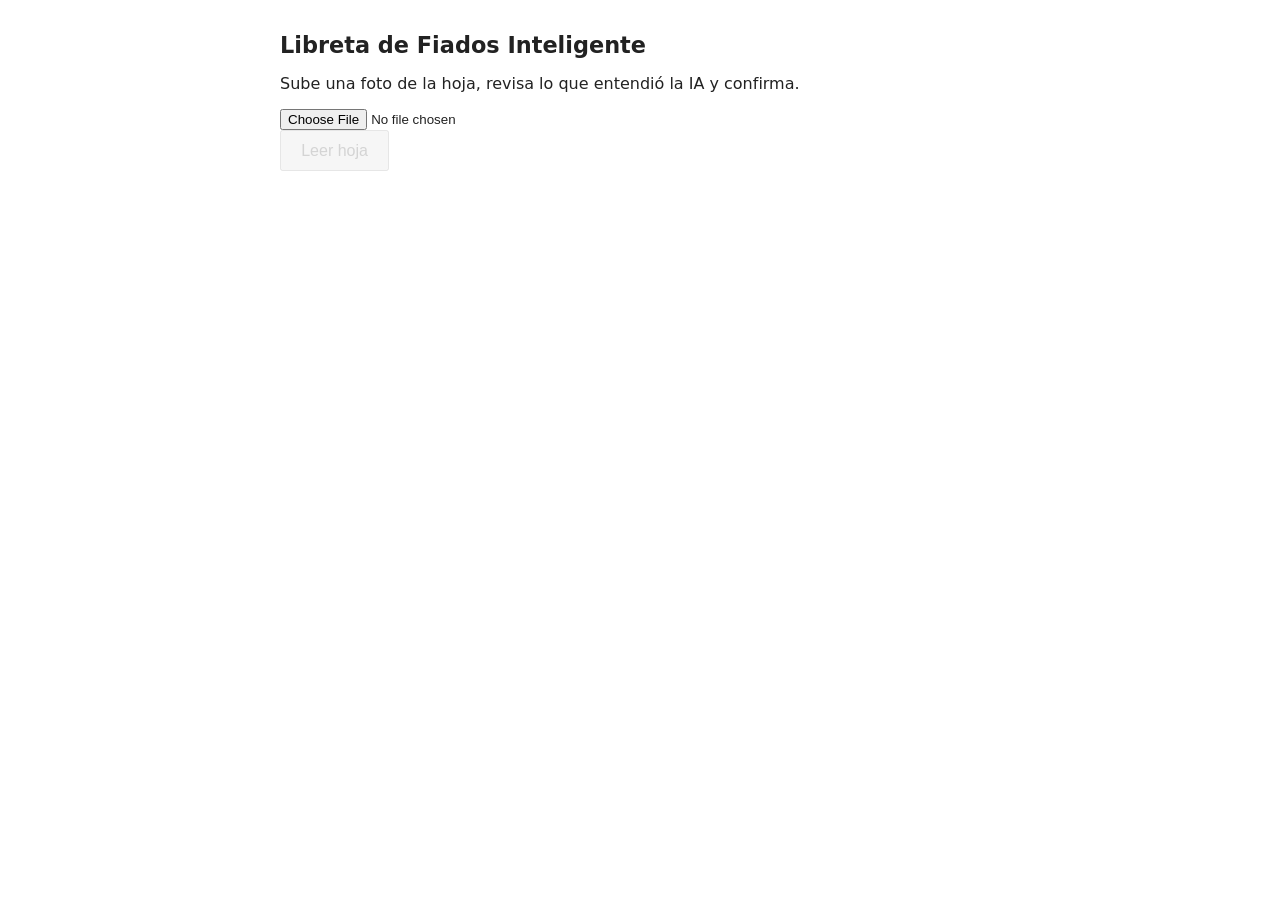
==== app/web/static/index.html @ a77a57ed "Mover la app web a app/web" ====
<!DOCTYPE html>
<html lang="es">

<head>
    <meta charset="UTF-8">
    <meta name="viewport" content="width=device-width, initial-scale=1">
    <title>Libreta de Fiados Inteligente</title>
    <style>
        body {
            font-family: system-ui, sans-serif;
            max-width: 720px;
            margin: 2rem auto;
            padding: 0 1rem;
            color: #222;
        }

        h1 {
            font-size: 1.4rem;
        }

        button {
            padding: .6rem 1.2rem;
            font-size: 1rem;
            cursor: pointer;
        }

        button:disabled {
            opacity: .5;
            cursor: not-allowed;
        }

        #preview {
            max-width: 100%;
            max-height: 220px;
            margin: 1rem 0;
            display: none;
            border-radius: 8px;
        }

        .mov {
            border: 1px solid #ccc;
            border-left: 6px solid #2e9e4f;
            border-radius: 8px;
            padding: .8rem 1rem;
            margin: .8rem 0;
        }

        .mov.revisar {
            border-left-color: #d98a00;
            background: #fff8e8;
        }

        .cab {
            font-style: italic;
            color: #555;
            display: block;
            margin-bottom: .5rem;
        }

        .fila {
            display: flex;
            flex-wrap: wrap;
            gap: .5rem;
            align-items: center;
            margin: .4rem 0;
        }

        .fila label {
            font-size: .85rem;
            color: #555;
        }

        select,
        input[type=number] {
            padding: .3rem;
            font-size: .95rem;
        }

        input[type=number] {
            width: 6.5rem;
        }

        .item {
            background: #fafafa;
            border: 1px solid #e3e3e3;
            border-radius: 6px;
            padding: .4rem .6rem;
        }

        .suma {
            font-size: .9rem;
            color: #555;
        }

        .suma.mal {
            color: #a11;
            font-weight: 600;
        }

        .aviso {
            color: #a65f00;
            margin: .3rem 0 0 0;
            font-size: .9rem;
        }

        .error {
            background: #fdecec;
            color: #a11;
            padding: .8rem 1rem;
            border-radius: 8px;
            margin-top: 1rem;
        }

        .error ul {
            margin: .4rem 0 0 1.2rem;
            padding: 0;
        }

        .ok {
            background: #eaf7ee;
            color: #176b34;
            padding: .8rem 1rem;
            border-radius: 8px;
            margin-top: 1rem;
        }

        .resumen {
            font-weight: 600;
            margin-top: 1rem;
        }

        #acciones {
            margin-top: 1rem;
            padding-top: 1rem;
            border-top: 1px solid #ddd;
        }
    </style>
</head>

<body>
    <h1>Libreta de Fiados Inteligente</h1>
    <p>Sube una foto de la hoja, revisa lo que entendió la IA y confirma.</p>

    <input type="file" id="archivo" accept="image/jpeg,image/png">
    <img id="preview" alt="Vista previa de la foto">
    <div><button id="enviar" disabled>Leer hoja</button></div>

    <div id="estado"></div>
    <div id="resultado"></div>

    <script>
        const archivo = document.getElementById("archivo");
        const preview = document.getElementById("preview");
        const enviar = document.getElementById("enviar");
        const estado = document.getElementById("estado");
        const resultado = document.getElementById("resultado");

        let catalogo = null;
        let filas = [];

        function crear(tag, clase, texto) {
            const el = document.createElement(tag);
            if (clase) el.className = clase;
            if (texto !== undefined) el.textContent = texto;
            return el;
        }

        function etiquetado(texto, control) {
            const l = crear("label", "", texto + " ");
            l.appendChild(control);
            return l;
        }

        function numero(valor) {
            const i = document.createElement("input");
            i.type = "number"; i.step = "any"; i.min = "0";
            i.value = valor ?? "";
            return i;
        }

        function selectorSimple(opciones, valor) {
            const s = document.createElement("select");
            opciones.forEach((o) => s.appendChild(new Option(o, o)));
            s.value = valor;
            return s;
        }

        // Sugeridos primero, luego todos. Si no hay elegido, queda en "elige".
        function selector(todos, sugeridos, elegidoId, vacio) {
            const s = document.createElement("select");
            s.appendChild(new Option(vacio, ""));
            if (sugeridos.length) {
                const g = document.createElement("optgroup");
                g.label = "Sugeridos";
                sugeridos.forEach((o) => g.appendChild(new Option(o.nombre, o.id)));
                s.appendChild(g);
            }
            const g2 = document.createElement("optgroup");
            g2.label = "Todos";
            todos.forEach((o) => g2.appendChild(new Option(o.nombre, o.id)));
            s.appendChild(g2);
            s.value = elegidoId ?? "";
            return s;
        }

        function mostrarError(msg) { estado.replaceChildren(crear("div", "error", msg)); }

        async function cargarCatalogo() {
            try {
                const r = await fetch("/api/catalogo");
                return r.ok ? await r.json() : null;
            } catch (e) { return null; }
        }

        function precioRef(productoId) {
            const p = catalogo.productos.find((x) => String(x.id) === String(productoId));
            return p ? p.precio_ref : "";
        }

        function tarjeta(m) {
            const f = { m, items: [] };
            const card = crear("div", "mov" + (m.advertencias.length ? " revisar" : ""));

            const cab = crear("label", "cab");
            f.incluir = document.createElement("input");
            f.incluir.type = "checkbox"; f.incluir.checked = true;
            cab.append(f.incluir, ` "${m.texto_original}"`);
            card.appendChild(cab);

            const rc = m.cliente_resuelto;
            f.tipo = selectorSimple(["fiado", "abono", "venta"], m.tipo);
            f.cliente = selector(
                catalogo.clientes,
                rc ? rc.candidatos : [],
                rc && rc.estado === "encontrado" ? rc.elegido.id : "",
                "- sin cliente / elegir -"
            );
            f.monto = numero(m.monto);

            const filaTop = crear("div", "fila");
            filaTop.append(
                etiquetado("Tipo", f.tipo),
                etiquetado("Cliente", f.cliente),
                etiquetado("Monto $", f.monto)
            );
            card.appendChild(filaTop);

            const suma = crear("div", "suma");

            m.items.forEach((it) => {
                const pr = it.producto_resuelto;
                const fi = {};
                fi.producto = selector(
                    catalogo.productos,
                    pr ? pr.candidatos : [],
                    pr && pr.estado === "encontrado" ? pr.elegido.id : "",
                    "- elegir producto -"
                );
                fi.cantidad = numero(it.cantidad);
                fi.precio = numero(
                    it.precio_unitario ??
                    (pr && pr.estado === "encontrado" ? precioRef(pr.elegido.id) : "")
                );
                fi.producto.addEventListener("change", () => {
                    if (fi.precio.value === "") fi.precio.value = precioRef(fi.producto.value);
                    actualizar();
                });
                const fila = crear("div", "fila item");
                fila.append(
                    crear("span", "", `"${it.producto}"`),
                    fi.producto,
                    etiquetado("Cant.", fi.cantidad),
                    etiquetado("Precio", fi.precio)
                );
                card.appendChild(fila);
                f.items.push(fi);
            });

            function actualizar() {
                if (!f.items.length) { suma.textContent = ""; return; }
                const total = f.items.reduce((a, i) => a + (Number(i.cantidad.value) || 0) * (Number(i.precio.value) || 0), 0);
                const monto = f.monto.value === "" ? null : Number(f.monto.value);
                suma.textContent = "Los productos suman $" + total.toLocaleString("es-CO");
                suma.className = "suma" + (monto !== null && monto !== total ? " mal" : "");
                if (monto !== null && monto !== total) suma.textContent += " (no coincide con el monto)";
            }
            [f.monto, ...f.items.flatMap((i) => [i.cantidad, i.precio])].forEach((c) => c.addEventListener("input", actualizar));
            card.appendChild(suma);
            actualizar();

            m.advertencias.forEach((a) => card.appendChild(crear("p", "aviso", "⚠ " + a)));
            resultado.appendChild(card);
            return f;
        }

        function mostrarHoja(hoja) {
            resultado.replaceChildren();
            filas = [];
            if (hoja.bd_disponible === false || !catalogo) {
                resultado.appendChild(crear("div", "error", "No se pudo consultar la base de datos. Levanta Docker y revisa DATABASE_URL."));
                return;
            }
            resultado.appendChild(crear("div", "resumen", `${hoja.movimientos.length} movimientos leídos. Revisa, corrige y confirma.`));
            hoja.movimientos.forEach((m) => filas.push(tarjeta(m)));

            const acciones = crear("div", "");
            acciones.id = "acciones";
            const prueba = document.createElement("input");
            prueba.type = "checkbox"; prueba.checked = true; prueba.id = "prueba";
            const lbl = crear("label", "", " Modo prueba (valida pero NO guarda en la BD)");
            lbl.prepend(prueba);
            const boton = crear("button", "", "Confirmar");
            const salida = crear("div", "");
            acciones.append(lbl, crear("p", ""), boton, salida);
            resultado.appendChild(acciones);

            boton.addEventListener("click", () => confirmar(prueba.checked, boton, salida));
        }

        function recolectar() {
            const movs = [];
            for (const f of filas) {
                if (!f.incluir.checked) continue;
                const texto = f.m.texto_original;
                const items = [];
                for (const i of f.items) {
                    if (!i.producto.value) return { error: `Falta elegir el producto en: "${texto}"` };
                    if (i.precio.value === "" || i.cantidad.value === "") return { error: `Falta cantidad o precio en: "${texto}"` };
                    items.push({
                        producto_id: Number(i.producto.value),
                        cantidad: Number(i.cantidad.value),
                        precio_unitario: Number(i.precio.value),
                    });
                }
                movs.push({
                    cliente_id: f.cliente.value ? Number(f.cliente.value) : null,
                    tipo: f.tipo.value,
                    monto: f.monto.value === "" ? null : Number(f.monto.value),
                    items,
                    texto_original: texto,
                });
            }
            return { movs };
        }

        async function confirmar(simular, boton, salida) {
            salida.replaceChildren();
            const r = recolectar();
            if (r.error) { salida.appendChild(crear("div", "error", r.error)); return; }
            if (!r.movs.length) { salida.appendChild(crear("div", "error", "No hay movimientos marcados.")); return; }
            if (!simular && !confirm("Esto guarda de verdad en la base de datos y NO se puede deshacer. ¿Continuar?")) return;

            boton.disabled = true;
            try {
                const res = await fetch("/api/confirmar", {
                    method: "POST",
                    headers: { "Content-Type": "application/json" },
                    body: JSON.stringify({ movimientos: r.movs, archivo: archivo.files[0]?.name ?? null, simular }),
                });
                const cuerpo = await res.json();

                if (!res.ok) {
                    const caja = crear("div", "error", "No se guardó nada. Corrige esto:");
                    const ul = crear("ul", "");
                    const errores = cuerpo.detail && cuerpo.detail.errores;
                    if (errores) errores.forEach((e) => ul.appendChild(crear("li", "", e)));
                    else ul.appendChild(crear("li", "", typeof cuerpo.detail === "string" ? cuerpo.detail : "Hay datos incompletos o inválidos."));
                    caja.appendChild(ul);
                    salida.appendChild(caja);
                    boton.disabled = false;
                    return;
                }

                const titulo = cuerpo.guardado
                    ? "Guardado en la base de datos."
                    : "Prueba exitosa: todo es válido (no se guardó nada).";
                const caja = crear("div", "ok", titulo);
                const ul = crear("ul", "");
                cuerpo.resultados.forEach((x, i) => {
                    const saldo = x.saldo !== null ? ` · saldo del cliente: $${Number(x.saldo).toLocaleString("es-CO")}` : "";
                    ul.appendChild(crear("li", "", `Movimiento ${i + 1}: transacción ${x.transaccion_id}${saldo}`));
                });
                caja.appendChild(ul);
                salida.appendChild(caja);
                // Si se guardó de verdad, no se permite guardar dos veces
                boton.disabled = cuerpo.guardado;
            } catch (e) {
                salida.appendChild(crear("div", "error", "No se pudo conectar con el servidor."));
                boton.disabled = false;
            }
        }

        archivo.addEventListener("change", () => {
            const f = archivo.files[0];
            if (!f) return;
            preview.src = URL.createObjectURL(f);
            preview.style.display = "block";
            enviar.disabled = false;
            resultado.replaceChildren();
            estado.replaceChildren();
        });

        enviar.addEventListener("click", async () => {
            const f = archivo.files[0];
            if (!f) return;
            enviar.disabled = true;
            resultado.replaceChildren();
            estado.replaceChildren(crear("p", "", "Leyendo la hoja con IA... puede tardar unos segundos."));

            const datos = new FormData();
            datos.append("foto", f);
            try {
                const [res, cat] = await Promise.all([
                    fetch("/api/extraer", { method: "POST", body: datos }),
                    cargarCatalogo(),
                ]);
                catalogo = cat;
                const cuerpo = await res.json();
                if (!res.ok) {
                    mostrarError(typeof cuerpo.detail === "string" ? cuerpo.detail : "Error al procesar la foto.");
                } else {
                    estado.replaceChildren();
                    mostrarHoja(cuerpo);
                }
            } catch (e) {
                mostrarError("No se pudo conectar con el servidor.");
            } finally {
                enviar.disabled = false;
            }
        });
    </script>
</body>

</html>
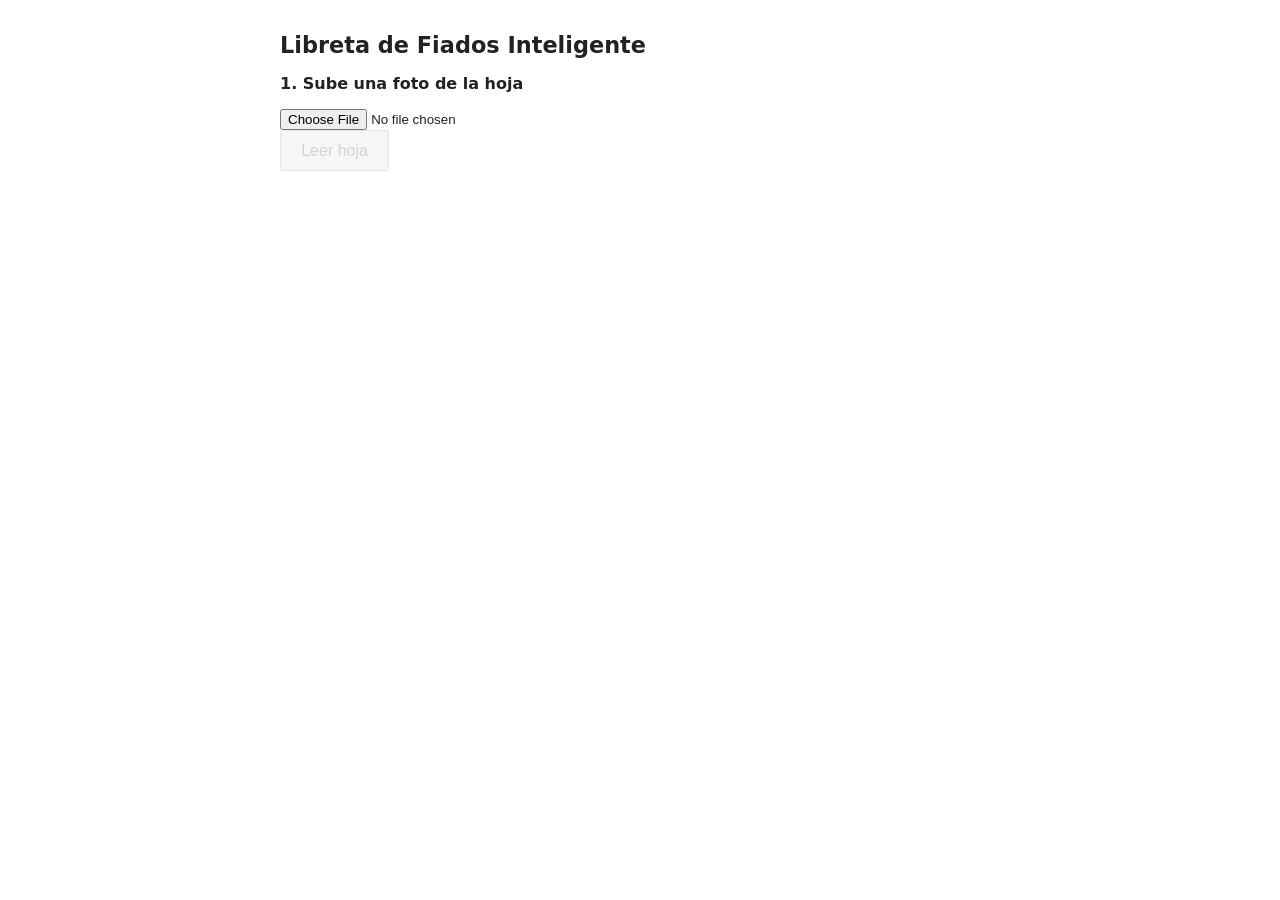
==== commit eea1fa8d: "Flujo de confirmacion del tendero y manejo de fallos de la IA" ====
--- a/app/web/static/index.html
+++ b/app/web/static/index.html
@@ -18,10 +18,25 @@
             font-size: 1.4rem;
         }
 
+        .hidden {
+            display: none;
+        }
+
         button {
             padding: .6rem 1.2rem;
             font-size: 1rem;
             cursor: pointer;
+            margin-right: .5rem;
+        }
+
+        button.sec {
+            background: #eee;
+            border: 1px solid #bbb;
+        }
+
+        button.mini {
+            padding: .2rem .6rem;
+            font-size: .85rem;
         }
 
         button:disabled {
@@ -50,6 +65,10 @@
             background: #fff8e8;
         }
 
+        .mov.descartado {
+            opacity: .45;
+        }
+
         .cab {
             font-style: italic;
             color: #555;
@@ -92,15 +111,35 @@
             color: #555;
         }
 
-        .suma.mal {
+        .estado-mov {
+            font-size: .9rem;
+            margin-top: .4rem;
+            font-weight: 600;
+        }
+
+        .estado-mov.bien {
+            color: #176b34;
+        }
+
+        .estado-mov.mal {
             color: #a11;
-            font-weight: 600;
+        }
+
+        .estado-mov.neutro {
+            color: #777;
         }
 
         .aviso {
-            color: #a65f00;
-            margin: .3rem 0 0 0;
+            color: #777;
+            margin: .3rem 0 0;
+            font-size: .85rem;
+            display: block;
+        }
+
+        .linea {
+            color: #555;
             font-size: .9rem;
+            margin-top: .2rem;
         }
 
         .error {
@@ -121,42 +160,90 @@
             color: #176b34;
             padding: .8rem 1rem;
             border-radius: 8px;
-            margin-top: 1rem;
-        }
-
-        .resumen {
+            margin: 1rem 0;
+        }
+
+        .prueba {
+            background: #eef3fb;
+            color: #1d4f91;
+            padding: .8rem 1rem;
+            border-radius: 8px;
+            margin: 1rem 0;
+        }
+
+        #barra {
+            position: sticky;
+            bottom: 0;
+            background: #fff;
+            border-top: 1px solid #ddd;
+            padding: .8rem 0;
+            display: flex;
+            align-items: center;
+            gap: 1rem;
+        }
+
+        .pasos {
             font-weight: 600;
-            margin-top: 1rem;
-        }
-
-        #acciones {
-            margin-top: 1rem;
-            padding-top: 1rem;
-            border-top: 1px solid #ddd;
         }
     </style>
 </head>
 
 <body>
     <h1>Libreta de Fiados Inteligente</h1>
-    <p>Sube una foto de la hoja, revisa lo que entendió la IA y confirma.</p>
-
-    <input type="file" id="archivo" accept="image/jpeg,image/png">
-    <img id="preview" alt="Vista previa de la foto">
-    <div><button id="enviar" disabled>Leer hoja</button></div>
-
-    <div id="estado"></div>
-    <div id="resultado"></div>
+
+    <!-- Paso 1 -->
+    <section id="paso-subir">
+        <p class="pasos">1. Sube una foto de la hoja</p>
+        <input type="file" id="archivo" accept="image/jpeg,image/png">
+        <img id="preview" alt="Vista previa de la foto">
+        <div><button id="enviar" disabled>Leer hoja</button></div>
+        <div id="estado"></div>
+    </section>
+
+    <!-- Paso 2 -->
+    <section id="paso-revision" class="hidden">
+        <p class="pasos">2. Revisa lo que entendió la IA y corrige lo que haga falta</p>
+        <div id="tarjetas"></div>
+        <div id="barra">
+            <button id="ir-resumen" disabled>Continuar</button>
+            <span id="faltan"></span>
+        </div>
+    </section>
+
+    <!-- Paso 3 -->
+    <section id="paso-resumen" class="hidden">
+        <p class="pasos">3. Confirma lo que se va a guardar</p>
+        <div id="lista-resumen"></div>
+        <p><label><input type="checkbox" id="prueba" checked> Modo prueba (valida pero NO guarda los
+                movimientos)</label></p>
+        <div>
+            <button id="volver" class="sec">Volver a editar</button>
+            <button id="guardar">Guardar</button>
+        </div>
+        <div id="salida"></div>
+    </section>
+
+    <!-- Resultado -->
+    <section id="paso-final" class="hidden">
+        <div id="final"></div>
+        <button id="nueva">Leer otra hoja</button>
+    </section>
 
     <script>
-        const archivo = document.getElementById("archivo");
-        const preview = document.getElementById("preview");
-        const enviar = document.getElementById("enviar");
-        const estado = document.getElementById("estado");
-        const resultado = document.getElementById("resultado");
-
+        const $ = (id) => document.getElementById(id);
+        const archivo = $("archivo"), preview = $("preview"), enviar = $("enviar"), estado = $("estado");
+        const pasos = {
+            subir: $("paso-subir"), revision: $("paso-revision"),
+            resumen: $("paso-resumen"), final: $("paso-final"),
+        };
         let catalogo = null;
         let filas = [];
+        let registro = { cliente: [], producto: [] };   // todos los selectores, para añadir altas nuevas
+
+        function ir(paso) {
+            Object.entries(pasos).forEach(([k, el]) => el.classList.toggle("hidden", k !== paso));
+            window.scrollTo(0, 0);
+        }
 
         function crear(tag, clase, texto) {
             const el = document.createElement(tag);
@@ -165,6 +252,8 @@
             return el;
         }
 
+        function dinero(n) { return "$" + Number(n).toLocaleString("es-CO"); }
+
         function etiquetado(texto, control) {
             const l = crear("label", "", texto + " ");
             l.appendChild(control);
@@ -185,8 +274,8 @@
             return s;
         }
 
-        // Sugeridos primero, luego todos. Si no hay elegido, queda en "elige".
-        function selector(todos, sugeridos, elegidoId, vacio) {
+        // Sugeridos primero, luego todos. Si no hay elegido, queda en la opcion vacia.
+        function selector(todos, sugeridos, elegidoId, vacio, tipo) {
             const s = document.createElement("select");
             s.appendChild(new Option(vacio, ""));
             if (sugeridos.length) {
@@ -200,10 +289,24 @@
             todos.forEach((o) => g2.appendChild(new Option(o.nombre, o.id)));
             s.appendChild(g2);
             s.value = elegidoId ?? "";
+            registro[tipo].push(s);
             return s;
         }
 
-        function mostrarError(msg) { estado.replaceChildren(crear("div", "error", msg)); }
+        function precioRef(productoId) {
+            const p = catalogo.productos.find((x) => String(x.id) === String(productoId));
+            return p ? p.precio_ref : "";
+        }
+
+        function mostrarError(msg, reintentable) {
+            const caja = crear("div", "error", msg);
+            if (reintentable) {
+                const b = crear("button", "sec", "Reintentar");
+                b.addEventListener("click", () => enviar.click());
+                caja.append(crear("br"), b);
+            }
+            estado.replaceChildren(caja);
+        }
 
         async function cargarCatalogo() {
             try {
@@ -212,19 +315,122 @@
             } catch (e) { return null; }
         }
 
-        function precioRef(productoId) {
-            const p = catalogo.productos.find((x) => String(x.id) === String(productoId));
-            return p ? p.precio_ref : "";
-        }
-
+        // ---------- Altas del tendero (clientes, productos, apodos) ----------
+        async function postJSON(url, cuerpo) {
+            const res = await fetch(url, {
+                method: "POST",
+                headers: { "Content-Type": "application/json" },
+                body: JSON.stringify(cuerpo),
+            });
+            let datos = null;
+            try { datos = await res.json(); } catch (e) { }
+            return { ok: res.ok, status: res.status, datos };
+        }
+
+        // Si el servidor dice que hay parecidos, el tendero decide si es otro o el mismo
+        async function crearConConfirmacion(url, cuerpo, etiqueta) {
+            let r;
+            try { r = await postJSON(url, cuerpo); }
+            catch (e) { alert("No se pudo conectar con el servidor."); return null; }
+
+            const d = r.datos && r.datos.detail;
+            if (!r.ok && r.status === 422 && d && d.parecidos && d.parecidos.length) {
+                const lista = d.parecidos.map((p) => "- " + p.nombre).join("\n");
+                const otro = confirm(
+                    `Ya hay ${etiqueta} parecidos:\n${lista}\n\n` +
+                    "Si es el mismo, cancela y elígelo de la lista.\n" +
+                    "¿Crear uno nuevo de todos modos?"
+                );
+                if (!otro) return null;
+                r = await postJSON(url, { ...cuerpo, confirmar_duplicado: true });
+            }
+            if (!r.ok) {
+                const e = r.datos && r.datos.detail;
+                alert(e && e.errores ? e.errores.join("\n") : (typeof e === "string" ? e : "No se pudo crear."));
+                return null;
+            }
+            return r.datos;
+        }
+
+        function agregarOpcion(tipo, nuevo) {
+            (tipo === "cliente" ? catalogo.clientes : catalogo.productos).push(nuevo);
+            registro[tipo].forEach((s) => {
+                const g = [...s.querySelectorAll("optgroup")].find((x) => x.label === "Todos");
+                g.appendChild(new Option(nuevo.nombre, nuevo.id));
+            });
+        }
+
+        async function nuevoCliente(f) {
+            const nombre = prompt("Nombre del cliente nuevo:", f.m.cliente ?? "");
+            if (!nombre) return;
+            const c = await crearConConfirmacion("/api/clientes", { nombre }, "clientes");
+            if (!c) return;
+            agregarOpcion("cliente", c);
+            f.cliente.value = c.id;
+            refrescarTodo();
+        }
+
+        async function nuevoProducto(fi, textoOriginal) {
+            const nombre = prompt("Nombre del producto nuevo:", textoOriginal);
+            if (!nombre) return;
+            const texto = prompt("Precio de referencia en pesos (sin puntos):", fi.precio.value || "");
+            const precio = Number(texto);
+            if (!texto || !Number.isFinite(precio) || precio <= 0) {
+                alert("El precio debe ser un número mayor que cero.");
+                return;
+            }
+            const p = await crearConConfirmacion("/api/productos", { nombre, precio_ref: precio }, "productos");
+            if (!p) return;
+            agregarOpcion("producto", p);
+            fi.producto.value = p.id;
+            if (fi.precio.value === "") fi.precio.value = p.precio_ref;
+            refrescarTodo();
+        }
+
+        // ---------- Lectura y reglas de una tarjeta ----------
+        function leer(f) {
+            return {
+                tipo: f.tipo.value,
+                cliente_id: f.cliente.value ? Number(f.cliente.value) : null,
+                monto: f.monto.value === "" ? null : Number(f.monto.value),
+                items: f.items.map((i) => ({
+                    producto_id: i.producto.value ? Number(i.producto.value) : null,
+                    cantidad: i.cantidad.value === "" ? null : Number(i.cantidad.value),
+                    precio_unitario: i.precio.value === "" ? null : Number(i.precio.value),
+                })),
+            };
+        }
+
+        function problemas(f) {
+            const d = leer(f), p = [];
+            if ((d.tipo === "fiado" || d.tipo === "abono") && d.cliente_id === null) p.push("elige el cliente (o crea uno nuevo)");
+            if (d.tipo === "abono" && d.items.length) p.push("un abono no lleva productos (cambia el tipo o descarta el movimiento)");
+            if (d.monto === null) p.push("falta el monto");
+            else if (d.monto <= 0) p.push("el monto debe ser mayor que 0");
+            d.items.forEach((i) => {
+                if (i.producto_id === null) p.push("elige el producto (o crea uno nuevo)");
+                if (i.cantidad === null || i.cantidad <= 0) p.push("la cantidad debe ser mayor que 0");
+                if (i.precio_unitario === null || i.precio_unitario < 0) p.push("falta el precio");
+            });
+            const completos = d.items.length > 0 && d.items.every((i) => i.cantidad !== null && i.precio_unitario !== null);
+            if (completos && d.monto !== null) {
+                const total = d.items.reduce((a, i) => a + i.cantidad * i.precio_unitario, 0);
+                if (Math.abs(total - d.monto) >= 0.01) {
+                    p.push(`los productos suman ${dinero(total)} y el monto es ${dinero(d.monto)}`);
+                }
+            }
+            return [...new Set(p)];
+        }
+
+        // ---------- Tarjeta de un movimiento ----------
         function tarjeta(m) {
             const f = { m, items: [] };
-            const card = crear("div", "mov" + (m.advertencias.length ? " revisar" : ""));
+            const card = crear("div", "mov");
 
             const cab = crear("label", "cab");
             f.incluir = document.createElement("input");
             f.incluir.type = "checkbox"; f.incluir.checked = true;
-            cab.append(f.incluir, ` "${m.texto_original}"`);
+            cab.append(f.incluir, ` "${m.texto_original}"  (desmarca para descartar)`);
             card.appendChild(cab);
 
             const rc = m.cliente_resuelto;
@@ -233,19 +439,18 @@
                 catalogo.clientes,
                 rc ? rc.candidatos : [],
                 rc && rc.estado === "encontrado" ? rc.elegido.id : "",
-                "- sin cliente / elegir -"
+                "- sin cliente / elegir -",
+                "cliente"
             );
             f.monto = numero(m.monto);
 
+            const bNuevoC = crear("button", "sec mini", "+ Nuevo");
+            bNuevoC.type = "button";
+            bNuevoC.addEventListener("click", () => nuevoCliente(f));
+
             const filaTop = crear("div", "fila");
-            filaTop.append(
-                etiquetado("Tipo", f.tipo),
-                etiquetado("Cliente", f.cliente),
-                etiquetado("Monto $", f.monto)
-            );
+            filaTop.append(etiquetado("Tipo", f.tipo), etiquetado("Cliente", f.cliente), bNuevoC, etiquetado("Monto $", f.monto));
             card.appendChild(filaTop);
-
-            const suma = crear("div", "suma");
 
             m.items.forEach((it) => {
                 const pr = it.producto_resuelto;
@@ -254,108 +459,154 @@
                     catalogo.productos,
                     pr ? pr.candidatos : [],
                     pr && pr.estado === "encontrado" ? pr.elegido.id : "",
-                    "- elegir producto -"
+                    "- elegir producto -",
+                    "producto"
                 );
                 fi.cantidad = numero(it.cantidad);
                 fi.precio = numero(
                     it.precio_unitario ??
                     (pr && pr.estado === "encontrado" ? precioRef(pr.elegido.id) : "")
                 );
+                // Si se elige un producto y no hay precio, se propone el del catalogo
                 fi.producto.addEventListener("change", () => {
                     if (fi.precio.value === "") fi.precio.value = precioRef(fi.producto.value);
-                    actualizar();
                 });
+                const bNuevoP = crear("button", "sec mini", "+ Nuevo");
+                bNuevoP.type = "button";
+                bNuevoP.addEventListener("click", () => nuevoProducto(fi, it.producto));
+
                 const fila = crear("div", "fila item");
-                fila.append(
-                    crear("span", "", `"${it.producto}"`),
-                    fi.producto,
-                    etiquetado("Cant.", fi.cantidad),
-                    etiquetado("Precio", fi.precio)
-                );
+                fila.append(crear("span", "", `"${it.producto}"`), fi.producto, bNuevoP,
+                    etiquetado("Cant.", fi.cantidad), etiquetado("Precio", fi.precio));
                 card.appendChild(fila);
                 f.items.push(fi);
             });
 
-            function actualizar() {
-                if (!f.items.length) { suma.textContent = ""; return; }
-                const total = f.items.reduce((a, i) => a + (Number(i.cantidad.value) || 0) * (Number(i.precio.value) || 0), 0);
-                const monto = f.monto.value === "" ? null : Number(f.monto.value);
-                suma.textContent = "Los productos suman $" + total.toLocaleString("es-CO");
-                suma.className = "suma" + (monto !== null && monto !== total ? " mal" : "");
-                if (monto !== null && monto !== total) suma.textContent += " (no coincide con el monto)";
-            }
-            [f.monto, ...f.items.flatMap((i) => [i.cantidad, i.precio])].forEach((c) => c.addEventListener("input", actualizar));
-            card.appendChild(suma);
-            actualizar();
-
-            m.advertencias.forEach((a) => card.appendChild(crear("p", "aviso", "⚠ " + a)));
-            resultado.appendChild(card);
+            f.suma = crear("div", "suma");
+            f.estado = crear("div", "estado-mov");
+            card.append(f.suma, f.estado);
+
+            // Casilla para que el sistema aprenda el apodo (solo si se guarda de verdad)
+            f.aliasFila = crear("label", "aviso");
+            f.aliasChk = document.createElement("input");
+            f.aliasChk.type = "checkbox";
+            f.aliasTxt = crear("span", "");
+            f.aliasFila.append(f.aliasChk, f.aliasTxt);
+            f.aliasFila.style.display = "none";
+            card.appendChild(f.aliasFila);
+
+            m.advertencias.forEach((a) => card.appendChild(crear("p", "aviso", "Aviso inicial: " + a)));
+
+            f.card = card;
+            f.refrescar = () => {
+                const activo = f.incluir.checked;
+                card.classList.toggle("descartado", !activo);
+                const p = activo ? problemas(f) : [];
+                card.classList.toggle("revisar", p.length > 0);
+
+                const d = leer(f);
+                const total = d.items.reduce((a, i) => a + (i.cantidad || 0) * (i.precio_unitario || 0), 0);
+                f.suma.textContent = d.items.length ? "Los productos suman " + dinero(total) : "";
+
+                if (!activo) { f.estado.textContent = "Descartado: no se guardará."; f.estado.className = "estado-mov neutro"; }
+                else if (p.length) { f.estado.textContent = "Falta: " + p.join("; ") + "."; f.estado.className = "estado-mov mal"; }
+                else { f.estado.textContent = "✓ Listo"; f.estado.className = "estado-mov bien"; }
+
+                // Ofrecer recordar el apodo si el tendero eligio un cliente que el sistema no habia reconocido
+                const sel = f.cliente.value;
+                const texto = (f.m.cliente || "").trim();
+                const reconocido = rc && rc.estado === "encontrado" && String(rc.elegido.id) === sel;
+                const mostrar = activo && sel && texto.length >= 2 && !reconocido;
+                f.aliasFila.style.display = mostrar ? "" : "none";
+                if (mostrar) {
+                    f.aliasTxt.textContent = ` Recordar "${texto}" como apodo de ${f.cliente.selectedOptions[0].text} (se guarda al guardar de verdad)`;
+                }
+                return p.length > 0;
+            };
+            // input y change burbujean: cualquier edicion de la tarjeta recalcula todo
+            card.addEventListener("input", refrescarTodo);
+            card.addEventListener("change", refrescarTodo);
             return f;
         }
 
+        function refrescarTodo() {
+            let activos = 0, pendientes = 0;
+            filas.forEach((f) => {
+                if (f.incluir.checked) activos++;
+                if (f.refrescar()) pendientes++;
+            });
+            $("ir-resumen").disabled = !(activos > 0 && pendientes === 0);
+            $("faltan").textContent =
+                activos === 0 ? "No hay movimientos marcados."
+                    : pendientes ? `${pendientes} movimiento(s) por corregir.`
+                        : `${activos} movimiento(s) listos.`;
+        }
+
         function mostrarHoja(hoja) {
-            resultado.replaceChildren();
-            filas = [];
             if (hoja.bd_disponible === false || !catalogo) {
-                resultado.appendChild(crear("div", "error", "No se pudo consultar la base de datos. Levanta Docker y revisa DATABASE_URL."));
-                return;
-            }
-            resultado.appendChild(crear("div", "resumen", `${hoja.movimientos.length} movimientos leídos. Revisa, corrige y confirma.`));
-            hoja.movimientos.forEach((m) => filas.push(tarjeta(m)));
-
-            const acciones = crear("div", "");
-            acciones.id = "acciones";
-            const prueba = document.createElement("input");
-            prueba.type = "checkbox"; prueba.checked = true; prueba.id = "prueba";
-            const lbl = crear("label", "", " Modo prueba (valida pero NO guarda en la BD)");
-            lbl.prepend(prueba);
-            const boton = crear("button", "", "Confirmar");
-            const salida = crear("div", "");
-            acciones.append(lbl, crear("p", ""), boton, salida);
-            resultado.appendChild(acciones);
-
-            boton.addEventListener("click", () => confirmar(prueba.checked, boton, salida));
-        }
-
-        function recolectar() {
-            const movs = [];
+                mostrarError("No se pudo consultar la base de datos. Revisa que Docker esté activo y que DATABASE_URL sea correcto.", true);
+                return false;
+            }
+            registro = { cliente: [], producto: [] };
+            $("tarjetas").replaceChildren();
+            filas = hoja.movimientos.map((m) => tarjeta(m));
+            filas.forEach((f) => $("tarjetas").appendChild(f.card));
+            refrescarTodo();
+            ir("revision");
+            return true;
+        }
+
+        // ---------- Paso 3: resumen ----------
+        $("ir-resumen").addEventListener("click", () => {
+            const lista = $("lista-resumen");
+            lista.replaceChildren();
+            filas.filter((f) => f.incluir.checked).forEach((f) => {
+                const d = leer(f);
+                const cliente = f.cliente.value ? f.cliente.selectedOptions[0].text : "(sin cliente)";
+                const caja = crear("div", "mov");
+                caja.appendChild(crear("strong", "", `${cliente} · ${d.tipo} · ${dinero(d.monto)}`));
+                d.items.forEach((i, k) => {
+                    const nombre = f.items[k].producto.selectedOptions[0].text;
+                    caja.appendChild(crear("div", "linea", `${i.cantidad} × ${nombre} a ${dinero(i.precio_unitario)}`));
+                });
+                lista.appendChild(caja);
+            });
+            $("salida").replaceChildren();
+            ir("resumen");
+        });
+
+        $("volver").addEventListener("click", () => ir("revision"));
+
+        async function guardarApodos() {
             for (const f of filas) {
-                if (!f.incluir.checked) continue;
-                const texto = f.m.texto_original;
-                const items = [];
-                for (const i of f.items) {
-                    if (!i.producto.value) return { error: `Falta elegir el producto en: "${texto}"` };
-                    if (i.precio.value === "" || i.cantidad.value === "") return { error: `Falta cantidad o precio en: "${texto}"` };
-                    items.push({
-                        producto_id: Number(i.producto.value),
-                        cantidad: Number(i.cantidad.value),
-                        precio_unitario: Number(i.precio.value),
-                    });
+                const visible = f.aliasFila.style.display !== "none";
+                if (f.incluir.checked && visible && f.aliasChk.checked) {
+                    try {
+                        await postJSON("/api/alias", { cliente_id: Number(f.cliente.value), alias: f.m.cliente.trim() });
+                    } catch (e) { /* el apodo es opcional: si falla, no se frena el guardado */ }
                 }
-                movs.push({
-                    cliente_id: f.cliente.value ? Number(f.cliente.value) : null,
-                    tipo: f.tipo.value,
-                    monto: f.monto.value === "" ? null : Number(f.monto.value),
-                    items,
-                    texto_original: texto,
-                });
-            }
-            return { movs };
-        }
-
-        async function confirmar(simular, boton, salida) {
+            }
+        }
+
+        $("guardar").addEventListener("click", async () => {
+            const simular = $("prueba").checked;
+            if (!simular && !confirm("Esto guarda de verdad en la base de datos y NO se puede deshacer. ¿Continuar?")) return;
+
+            const salida = $("salida");
             salida.replaceChildren();
-            const r = recolectar();
-            if (r.error) { salida.appendChild(crear("div", "error", r.error)); return; }
-            if (!r.movs.length) { salida.appendChild(crear("div", "error", "No hay movimientos marcados.")); return; }
-            if (!simular && !confirm("Esto guarda de verdad en la base de datos y NO se puede deshacer. ¿Continuar?")) return;
-
-            boton.disabled = true;
+            $("guardar").disabled = true;
+            $("volver").disabled = true;
+
+            const movimientos = filas.filter((f) => f.incluir.checked).map((f) => {
+                const d = leer(f);
+                return { cliente_id: d.cliente_id, tipo: d.tipo, monto: d.monto, items: d.items, texto_original: f.m.texto_original };
+            });
+
             try {
                 const res = await fetch("/api/confirmar", {
                     method: "POST",
                     headers: { "Content-Type": "application/json" },
-                    body: JSON.stringify({ movimientos: r.movs, archivo: archivo.files[0]?.name ?? null, simular }),
+                    body: JSON.stringify({ movimientos, archivo: archivo.files[0]?.name ?? null, simular }),
                 });
                 const cuerpo = await res.json();
 
@@ -367,36 +618,53 @@
                     else ul.appendChild(crear("li", "", typeof cuerpo.detail === "string" ? cuerpo.detail : "Hay datos incompletos o inválidos."));
                     caja.appendChild(ul);
                     salida.appendChild(caja);
-                    boton.disabled = false;
+                    $("guardar").disabled = false;
+                    $("volver").disabled = false;
                     return;
                 }
-
-                const titulo = cuerpo.guardado
-                    ? "Guardado en la base de datos."
-                    : "Prueba exitosa: todo es válido (no se guardó nada).";
-                const caja = crear("div", "ok", titulo);
-                const ul = crear("ul", "");
-                cuerpo.resultados.forEach((x, i) => {
-                    const saldo = x.saldo !== null ? ` · saldo del cliente: $${Number(x.saldo).toLocaleString("es-CO")}` : "";
-                    ul.appendChild(crear("li", "", `Movimiento ${i + 1}: transacción ${x.transaccion_id}${saldo}`));
-                });
-                caja.appendChild(ul);
-                salida.appendChild(caja);
-                // Si se guardó de verdad, no se permite guardar dos veces
-                boton.disabled = cuerpo.guardado;
+                if (cuerpo.guardado) await guardarApodos();
+                mostrarFinal(cuerpo);
             } catch (e) {
                 salida.appendChild(crear("div", "error", "No se pudo conectar con el servidor."));
-                boton.disabled = false;
-            }
-        }
-
+                $("guardar").disabled = false;
+                $("volver").disabled = false;
+            }
+        });
+
+        function mostrarFinal(c) {
+            const cont = $("final");
+            cont.replaceChildren();
+            cont.appendChild(crear("div", c.guardado ? "ok" : "prueba",
+                c.guardado ? "Guardado en la base de datos."
+                    : "Prueba exitosa: todo es válido, pero NO se guardó nada."));
+            const ul = crear("ul", "");
+            c.resultados.forEach((r) => {
+                const quien = r.cliente ?? "Venta sin cliente";
+                const saldo = r.saldo !== null ? ` → saldo (lo que debe): ${dinero(r.saldo)}` : "";
+                ul.appendChild(crear("li", "", `${quien} · ${r.tipo} · ${dinero(r.monto)}${saldo}`));
+            });
+            cont.appendChild(ul);
+            $("guardar").disabled = false;
+            $("volver").disabled = false;
+            ir("final");
+        }
+
+        $("nueva").addEventListener("click", () => {
+            archivo.value = "";
+            preview.style.display = "none";
+            enviar.disabled = true;
+            estado.replaceChildren();
+            filas = [];
+            ir("subir");
+        });
+
+        // ---------- Paso 1: subir y leer ----------
         archivo.addEventListener("change", () => {
             const f = archivo.files[0];
             if (!f) return;
             preview.src = URL.createObjectURL(f);
             preview.style.display = "block";
             enviar.disabled = false;
-            resultado.replaceChildren();
             estado.replaceChildren();
         });
 
@@ -404,7 +672,6 @@
             const f = archivo.files[0];
             if (!f) return;
             enviar.disabled = true;
-            resultado.replaceChildren();
             estado.replaceChildren(crear("p", "", "Leyendo la hoja con IA... puede tardar unos segundos."));
 
             const datos = new FormData();
@@ -417,13 +684,13 @@
                 catalogo = cat;
                 const cuerpo = await res.json();
                 if (!res.ok) {
-                    mostrarError(typeof cuerpo.detail === "string" ? cuerpo.detail : "Error al procesar la foto.");
+                    mostrarError(typeof cuerpo.detail === "string" ? cuerpo.detail : "Error al procesar la foto.", [503, 504].includes(res.status));
                 } else {
                     estado.replaceChildren();
                     mostrarHoja(cuerpo);
                 }
             } catch (e) {
-                mostrarError("No se pudo conectar con el servidor.");
+                mostrarError("No se pudo conectar con el servidor.", true);
             } finally {
                 enviar.disabled = false;
             }
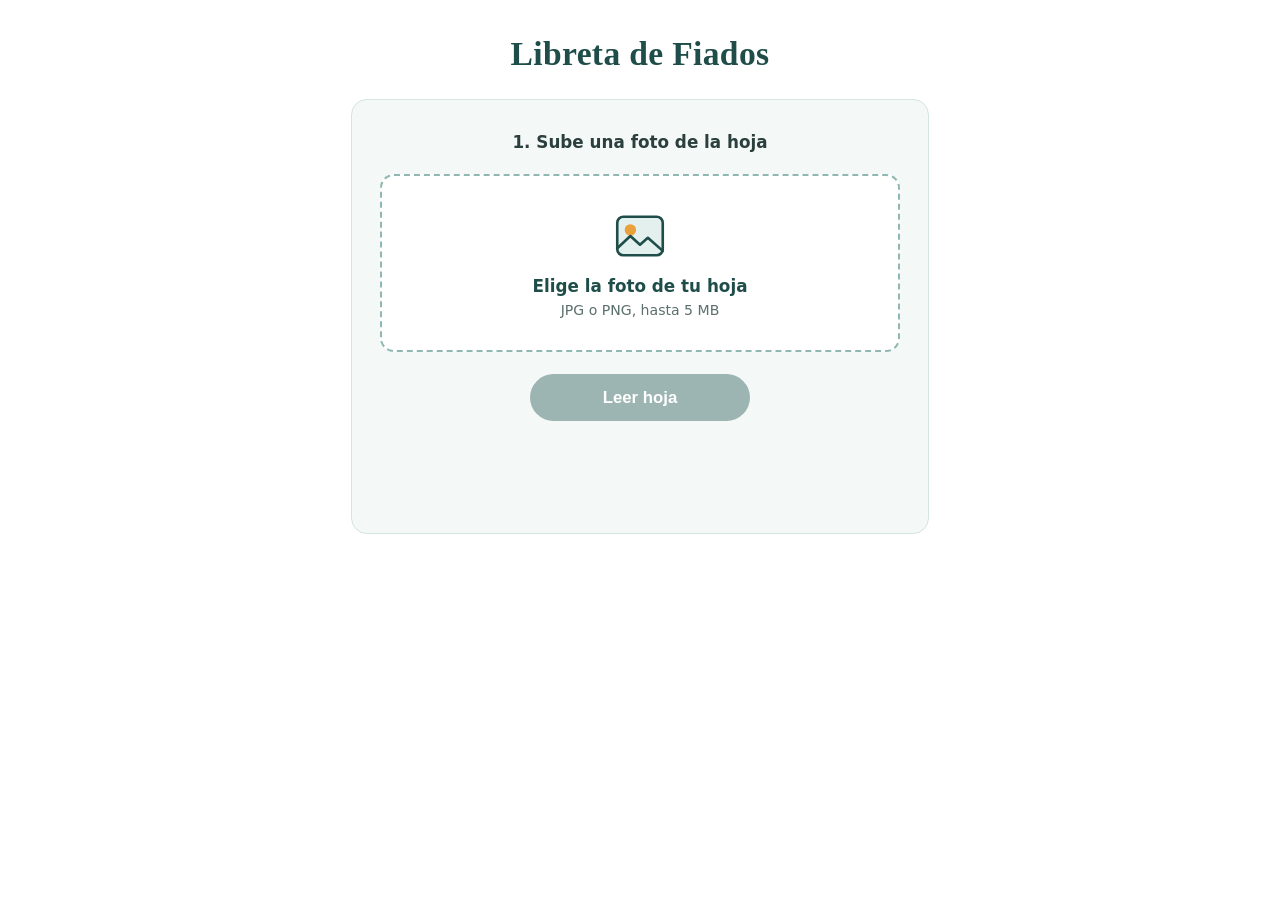
==== commit d92b987e: "Actualiza funcionalidades del proyecto" ====
--- a/app/web/static/index.html
+++ b/app/web/static/index.html
@@ -15,7 +15,13 @@
         }
 
         h1 {
-            font-size: 1.4rem;
+            font-family: Georgia, "Times New Roman", serif;
+            font-size: 2.1rem;
+            font-weight: 700;
+            text-align: center;
+            color: #1f4e4a;
+            margin: 2.2rem 0 1.6rem;
+            letter-spacing: .01em;
         }
 
         .hidden {
@@ -42,6 +48,14 @@
         button:disabled {
             opacity: .5;
             cursor: not-allowed;
+        }
+
+        button:focus-visible,
+        select:focus-visible,
+        input:focus-visible,
+        summary:focus-visible {
+            outline: 3px solid #1d4f91;
+            outline-offset: 2px;
         }
 
         #preview {
@@ -169,6 +183,22 @@
             padding: .8rem 1rem;
             border-radius: 8px;
             margin: 1rem 0;
+        }
+
+        .espera {
+            background: #eef3fb;
+            color: #1d4f91;
+            padding: .8rem 1rem;
+            border-radius: 8px;
+            margin-top: 1rem;
+        }
+
+        .totales {
+            background: #f4f4f4;
+            border-radius: 8px;
+            padding: .6rem 1rem;
+            margin: .8rem 0;
+            font-size: .95rem;
         }
 
         #barra {
@@ -185,19 +215,256 @@
         .pasos {
             font-weight: 600;
         }
+
+        /* ---------- Pantalla 1: subir foto ---------- */
+        #paso-subir:not(.hidden) {
+            display: flex;
+            flex-direction: column;
+            align-items: center;
+            gap: 1.4rem;
+            max-width: 520px;
+            margin: 0 auto 2rem;
+            padding: 2rem 1.75rem 2.2rem;
+            background: #f4f9f8;
+            border: 1px solid #d3e4e1;
+            border-radius: 16px;
+            text-align: center;
+        }
+
+        #paso-subir .pasos {
+            margin: 0;
+            font-size: 1.05rem;
+            color: #2b3f3d;
+        }
+
+        .zona-subida {
+            display: flex;
+            flex-direction: column;
+            align-items: center;
+            gap: .35rem;
+            width: 100%;
+            box-sizing: border-box;
+            padding: 2rem 1rem;
+            background: #fff;
+            border: 2px dashed #8fb8b3;
+            border-radius: 14px;
+            cursor: pointer;
+            transition: background .15s, border-color .15s;
+        }
+
+        .zona-subida:hover,
+        .zona-subida:focus-within {
+            background: #eaf4f2;
+            border-color: #1f4e4a;
+        }
+
+        .zona-subida:focus-within {
+            outline: 3px solid #1d4f91;
+            outline-offset: 2px;
+        }
+
+        .zona-subida svg {
+            width: 56px;
+            height: 56px;
+            margin-bottom: .4rem;
+        }
+
+        .zona-subida .titulo-zona {
+            font-weight: 600;
+            font-size: 1.05rem;
+            color: #1f4e4a;
+        }
+
+        .zona-subida .ayuda-zona {
+            font-size: .88rem;
+            color: #5b6f6d;
+        }
+
+        /* El input real queda oculto pero sigue siendo accesible con teclado */
+        #archivo {
+            position: absolute;
+            width: 1px;
+            height: 1px;
+            opacity: 0;
+            overflow: hidden;
+        }
+
+        #nombre-archivo {
+            font-size: .9rem;
+            font-weight: 600;
+            color: #2b3f3d;
+            word-break: break-all;
+        }
+
+        #nombre-archivo:empty {
+            display: none;
+        }
+
+        #paso-subir #preview {
+            margin: 0;
+            max-height: 240px;
+            border: 1px solid #d3e4e1;
+            box-shadow: 0 4px 14px rgba(31, 78, 74, .12);
+        }
+
+        #paso-subir #enviar {
+            min-width: 220px;
+            margin: 0;
+            padding: .85rem 2rem;
+            font-size: 1.05rem;
+            font-weight: 600;
+            color: #fff;
+            background: #1f4e4a;
+            border: 0;
+            border-radius: 999px;
+            transition: background .15s;
+        }
+
+        #paso-subir #enviar:hover:not(:disabled) {
+            background: #163836;
+        }
+
+        #paso-subir #enviar:disabled {
+            background: #9db5b2;
+            opacity: 1;
+        }
+
+        /* Espacio reservado bajo el botón: aquí sale el aviso de que la IA está revisando la hoja */
+        #paso-subir #estado {
+            width: 100%;
+            min-height: 3.4rem;
+        }
+
+        #paso-subir .espera {
+            display: flex;
+            align-items: center;
+            justify-content: center;
+            gap: .7rem;
+            margin-top: 0;
+            text-align: center;
+            background: #e3f0ee;
+            color: #1f4e4a;
+            border: 1px solid #cfe3e0;
+        }
+
+        #paso-subir .espera::before {
+            content: "";
+            flex: none;
+            width: 1.1rem;
+            height: 1.1rem;
+            border: 3px solid #9db5b2;
+            border-top-color: #1f4e4a;
+            border-radius: 50%;
+            animation: giro .9s linear infinite;
+        }
+
+        #paso-subir .error {
+            margin-top: 0;
+            text-align: left;
+        }
+
+        @keyframes giro {
+            to {
+                transform: rotate(360deg);
+            }
+        }
+
+        @media (prefers-reduced-motion: reduce) {
+            #paso-subir .espera::before {
+                animation: none;
+            }
+        }
+
+        /* Panel de trazas */
+        details#trazas {
+            margin: 1rem 0;
+            border: 1px solid #ddd;
+            border-radius: 8px;
+            padding: .5rem 1rem;
+            background: #fafafa;
+        }
+
+        details#trazas summary {
+            cursor: pointer;
+            font-weight: 600;
+        }
+
+        .traza {
+            font-family: ui-monospace, Consolas, monospace;
+            font-size: .8rem;
+            margin: .5rem 0;
+            color: #333;
+            word-break: break-word;
+        }
+
+        .traza .estado-ok,
+        .traza .estado-encontrado {
+            color: #176b34;
+            font-weight: 600;
+        }
+
+        .traza .estado-ambiguo {
+            color: #b36b00;
+            font-weight: 600;
+        }
+
+        .traza .estado-no_encontrado,
+        .traza .estado-error,
+        .traza .estado-invalido {
+            color: #a11;
+            font-weight: 600;
+        }
+
+        .traza .ms {
+            color: #777;
+        }
+
+        @media (max-width: 520px) {
+            body {
+                margin: 1rem auto;
+            }
+
+            .fila {
+                flex-direction: column;
+                align-items: stretch;
+            }
+
+            .fila select,
+            .fila input[type=number] {
+                width: 100%;
+                box-sizing: border-box;
+            }
+
+            #barra {
+                flex-direction: column;
+                align-items: stretch;
+                gap: .4rem;
+            }
+        }
     </style>
 </head>
 
 <body>
-    <h1>Libreta de Fiados Inteligente</h1>
+    <h1>Libreta de Fiados</h1>
 
     <!-- Paso 1 -->
     <section id="paso-subir">
         <p class="pasos">1. Sube una foto de la hoja</p>
-        <input type="file" id="archivo" accept="image/jpeg,image/png">
+        <label class="zona-subida" for="archivo">
+            <svg viewBox="0 0 64 64" aria-hidden="true" fill="none" stroke="#1f4e4a" stroke-width="3"
+                stroke-linecap="round" stroke-linejoin="round">
+                <rect x="6" y="10" width="52" height="44" rx="7" fill="#e3f0ee" />
+                <circle cx="21" cy="25" r="5" fill="#e9a23b" stroke="#e9a23b" />
+                <path d="M6 46l15-14 11 10 9-8 17 15" />
+            </svg>
+            <span class="titulo-zona">Elige la foto de tu hoja</span>
+            <span class="ayuda-zona">JPG o PNG, hasta 5 MB</span>
+            <input type="file" id="archivo" accept="image/jpeg,image/png">
+            <span id="nombre-archivo"></span>
+        </label>
         <img id="preview" alt="Vista previa de la foto">
-        <div><button id="enviar" disabled>Leer hoja</button></div>
-        <div id="estado"></div>
+        <button id="enviar" disabled>Leer hoja</button>
+        <div id="estado" aria-live="polite"></div>
     </section>
 
     <!-- Paso 2 -->
@@ -213,6 +480,7 @@
     <!-- Paso 3 -->
     <section id="paso-resumen" class="hidden">
         <p class="pasos">3. Confirma lo que se va a guardar</p>
+        <div id="totales" class="totales"></div>
         <div id="lista-resumen"></div>
         <p><label><input type="checkbox" id="prueba" checked> Modo prueba (valida pero NO guarda los
                 movimientos)</label></p>
@@ -220,7 +488,7 @@
             <button id="volver" class="sec">Volver a editar</button>
             <button id="guardar">Guardar</button>
         </div>
-        <div id="salida"></div>
+        <div id="salida" aria-live="polite"></div>
     </section>
 
     <!-- Resultado -->
@@ -228,6 +496,12 @@
         <div id="final"></div>
         <button id="nueva">Leer otra hoja</button>
     </section>
+
+    <!-- Trazas: fuera de los pasos para que se vean también cuando la lectura falla -->
+    <details id="trazas" class="hidden">
+        <summary>Trazas de la IA y las herramientas (<span id="n-trazas">0</span>)</summary>
+        <div id="lista-trazas"></div>
+    </details>
 
     <script>
         const $ = (id) => document.getElementById(id);
@@ -236,9 +510,12 @@
             subir: $("paso-subir"), revision: $("paso-revision"),
             resumen: $("paso-resumen"), final: $("paso-final"),
         };
+        const MAX_MB = 5;                       // mismo limite que el servidor
+        const REINTENTABLES = [429, 503, 504];  // errores donde tiene sentido volver a intentar
         let catalogo = null;
         let filas = [];
-        let registro = { cliente: [], producto: [] };   // todos los selectores, para añadir altas nuevas
+        let registro = { cliente: [], producto: [] };   // todos los selectores, para anadir altas nuevas
+        let temporizador = null;
 
         function ir(paso) {
             Object.entries(pasos).forEach(([k, el]) => el.classList.toggle("hidden", k !== paso));
@@ -302,6 +579,7 @@
             const caja = crear("div", "error", msg);
             if (reintentable) {
                 const b = crear("button", "sec", "Reintentar");
+                b.type = "button";
                 b.addEventListener("click", () => enviar.click());
                 caja.append(crear("br"), b);
             }
@@ -313,6 +591,27 @@
                 const r = await fetch("/api/catalogo");
                 return r.ok ? await r.json() : null;
             } catch (e) { return null; }
+        }
+
+        // ---------- Panel de trazas ----------
+        function mostrarTrazas(trazas, abrir = false) {
+            const lista = trazas || [];
+            const cont = $("lista-trazas");
+            $("trazas").classList.toggle("hidden", !lista.length);
+            if (abrir && lista.length) $("trazas").open = true;
+            cont.replaceChildren();
+            lista.forEach((t) => {
+                const linea = crear("div", "traza");
+                linea.append(
+                    `${t.herramienta}("${t.entrada}") → `,
+                    crear("span", "estado-" + t.estado, t.estado),
+                    ` · ${t.detalle} · `,
+                    crear("span", "ms", `${t.ms} ms`)
+                );
+                cont.appendChild(linea);
+            });
+            if (!lista.length) cont.appendChild(crear("div", "traza", "Sin trazas."));
+            $("n-trazas").textContent = lista.length;
         }
 
         // ---------- Altas del tendero (clientes, productos, apodos) ----------
@@ -551,6 +850,7 @@
             $("tarjetas").replaceChildren();
             filas = hoja.movimientos.map((m) => tarjeta(m));
             filas.forEach((f) => $("tarjetas").appendChild(f.card));
+            mostrarTrazas(hoja.trazas);
             refrescarTodo();
             ir("revision");
             return true;
@@ -560,8 +860,10 @@
         $("ir-resumen").addEventListener("click", () => {
             const lista = $("lista-resumen");
             lista.replaceChildren();
+            const sumas = { fiado: 0, abono: 0, venta: 0 };
             filas.filter((f) => f.incluir.checked).forEach((f) => {
                 const d = leer(f);
+                sumas[d.tipo] += d.monto;
                 const cliente = f.cliente.value ? f.cliente.selectedOptions[0].text : "(sin cliente)";
                 const caja = crear("div", "mov");
                 caja.appendChild(crear("strong", "", `${cliente} · ${d.tipo} · ${dinero(d.monto)}`));
@@ -571,6 +873,8 @@
                 });
                 lista.appendChild(caja);
             });
+            $("totales").textContent =
+                `Fiados: ${dinero(sumas.fiado)} · Abonos: ${dinero(sumas.abono)} · Ventas de contado: ${dinero(sumas.venta)}`;
             $("salida").replaceChildren();
             ir("resumen");
         });
@@ -608,7 +912,7 @@
                     headers: { "Content-Type": "application/json" },
                     body: JSON.stringify({ movimientos, archivo: archivo.files[0]?.name ?? null, simular }),
                 });
-                const cuerpo = await res.json();
+                const cuerpo = await res.json().catch(() => ({}));
 
                 if (!res.ok) {
                     const caja = crear("div", "error", "No se guardó nada. Corrige esto:");
@@ -640,7 +944,7 @@
             const ul = crear("ul", "");
             c.resultados.forEach((r) => {
                 const quien = r.cliente ?? "Venta sin cliente";
-                const saldo = r.saldo !== null ? ` → saldo (lo que debe): ${dinero(r.saldo)}` : "";
+                const saldo = r.saldo !== null && r.saldo !== undefined ? ` → saldo (lo que debe): ${dinero(r.saldo)}` : "";
                 ul.appendChild(crear("li", "", `${quien} · ${r.tipo} · ${dinero(r.monto)}${saldo}`));
             });
             cont.appendChild(ul);
@@ -651,10 +955,13 @@
 
         $("nueva").addEventListener("click", () => {
             archivo.value = "";
+            $("nombre-archivo").textContent = "";
             preview.style.display = "none";
             enviar.disabled = true;
             estado.replaceChildren();
             filas = [];
+            registro = { cliente: [], producto: [] };
+            mostrarTrazas([]);
             ir("subir");
         });
 
@@ -662,17 +969,45 @@
         archivo.addEventListener("change", () => {
             const f = archivo.files[0];
             if (!f) return;
+            if (f.size > MAX_MB * 1024 * 1024) {
+                archivo.value = "";
+                $("nombre-archivo").textContent = "";
+                preview.style.display = "none";
+                enviar.disabled = true;
+                mostrarError(`La foto pesa ${(f.size / 1048576).toFixed(1)} MB. El máximo es ${MAX_MB} MB: sube una más liviana.`, false);
+                return;
+            }
+            $("nombre-archivo").textContent = f.name;
             preview.src = URL.createObjectURL(f);
             preview.style.display = "block";
             enviar.disabled = false;
             estado.replaceChildren();
         });
 
+        // Mensaje de espera que cambia si la IA tarda
+        function iniciarEspera() {
+            const caja = crear("div", "espera", "Tu hoja está siendo revisada por la IA… puede tardar unos segundos.");
+            estado.replaceChildren(caja);
+            const inicio = Date.now();
+            temporizador = setInterval(() => {
+                const s = Math.round((Date.now() - inicio) / 1000);
+                caja.textContent = s < 10
+                    ? "Tu hoja está siendo revisada por la IA… puede tardar unos segundos."
+                    : `La IA sigue revisando tu hoja (${s} s). La letra a mano puede tardar más, no cierres la página.`;
+            }, 1000);
+        }
+
+        function terminarEspera() {
+            clearInterval(temporizador);
+            temporizador = null;
+        }
+
         enviar.addEventListener("click", async () => {
             const f = archivo.files[0];
             if (!f) return;
             enviar.disabled = true;
-            estado.replaceChildren(crear("p", "", "Leyendo la hoja con IA... puede tardar unos segundos."));
+            mostrarTrazas([]);
+            iniciarEspera();
 
             const datos = new FormData();
             datos.append("foto", f);
@@ -682,16 +1017,23 @@
                     cargarCatalogo(),
                 ]);
                 catalogo = cat;
-                const cuerpo = await res.json();
+                const cuerpo = await res.json().catch(() => ({}));
+                terminarEspera();
                 if (!res.ok) {
-                    mostrarError(typeof cuerpo.detail === "string" ? cuerpo.detail : "Error al procesar la foto.", [503, 504].includes(res.status));
+                    mostrarTrazas(cuerpo.trazas, true);   // timeout, 503, 422...: también deja traza
+                    mostrarError(
+                        typeof cuerpo.detail === "string" ? cuerpo.detail : "Error al procesar la foto.",
+                        REINTENTABLES.includes(res.status)
+                    );
                 } else {
                     estado.replaceChildren();
                     mostrarHoja(cuerpo);
                 }
             } catch (e) {
+                terminarEspera();
                 mostrarError("No se pudo conectar con el servidor.", true);
             } finally {
+                terminarEspera();
                 enviar.disabled = false;
             }
         });
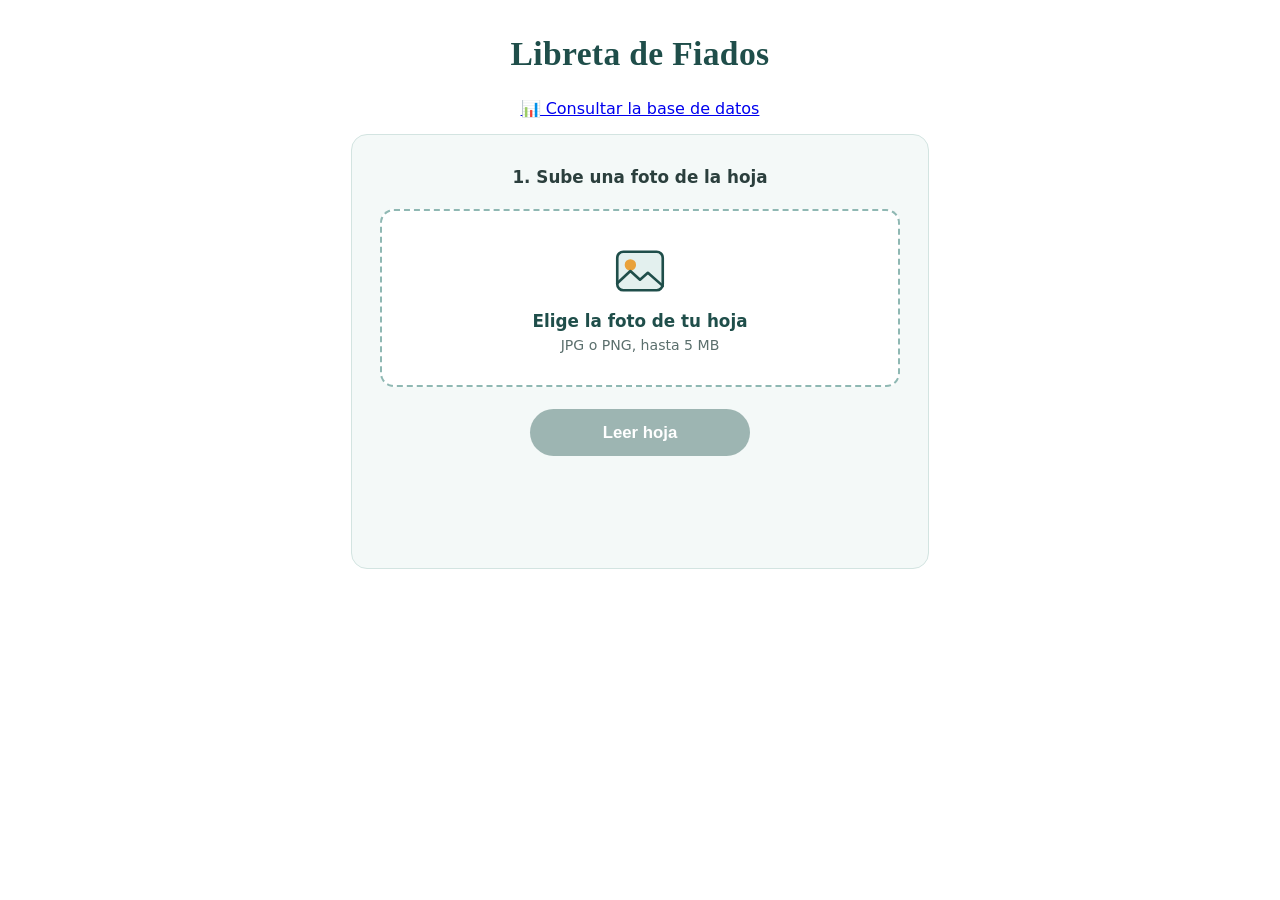
==== commit d1a0db72: "Agrega pagina de consultas de solo lectura" ====
--- a/app/web/static/index.html
+++ b/app/web/static/index.html
@@ -446,6 +446,7 @@
 
 <body>
     <h1>Libreta de Fiados</h1>
+    <p style="text-align:center"><a href="/consultas.html">📊 Consultar la base de datos</a></p>
 
     <!-- Paso 1 -->
     <section id="paso-subir">
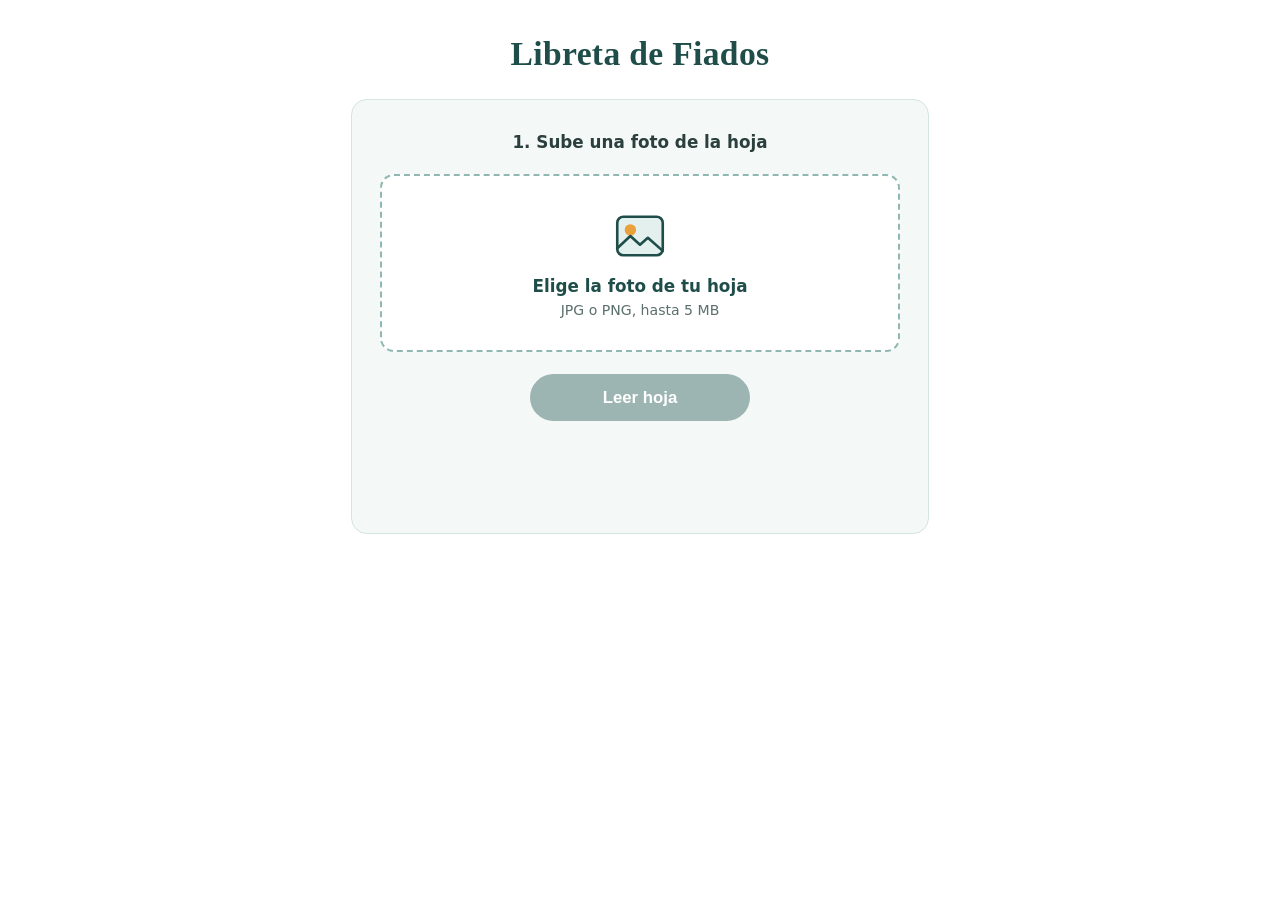
==== commit 4be5b8a9: "feat(seguridad): rol minimo en BD, clave de acceso, limite de uso, validacion de imagen, topes de ta" ====
--- a/app/web/static/index.html
+++ b/app/web/static/index.html
@@ -446,7 +446,6 @@
 
 <body>
     <h1>Libreta de Fiados</h1>
-    <p style="text-align:center"><a href="/consultas.html">📊 Consultar la base de datos</a></p>
 
     <!-- Paso 1 -->
     <section id="paso-subir">
@@ -505,12 +504,34 @@
     </details>
 
     <script>
+        const _fetchOriginal = window.fetch;
+        window.fetch = async (url, opts = {}) => {
+            if (typeof url !== "string" || !url.startsWith("/api")) return _fetchOriginal(url, opts);
+            const con = (clave) => _fetchOriginal(url, {
+                ...opts,
+                headers: { ...(opts.headers || {}), "X-API-Key": clave },
+            });
+            const usada = sessionStorage.getItem("clave") || "";
+            let res = await con(usada);
+            if (res.status === 401) {
+                let clave = sessionStorage.getItem("clave") || "";
+                if (clave === usada) {   // nadie la cambió mientras tanto: se pide al usuario
+                    clave = prompt("Clave de acceso:") || "";
+                    sessionStorage.setItem("clave", clave);
+                }
+                res = await con(clave);
+                if (res.status === 401) sessionStorage.removeItem("clave");
+            }
+            return res;
+        };
+
         const $ = (id) => document.getElementById(id);
         const archivo = $("archivo"), preview = $("preview"), enviar = $("enviar"), estado = $("estado");
         const pasos = {
             subir: $("paso-subir"), revision: $("paso-revision"),
             resumen: $("paso-resumen"), final: $("paso-final"),
         };
+
         const MAX_MB = 5;                       // mismo limite que el servidor
         const REINTENTABLES = [429, 503, 504];  // errores donde tiene sentido volver a intentar
         let catalogo = null;
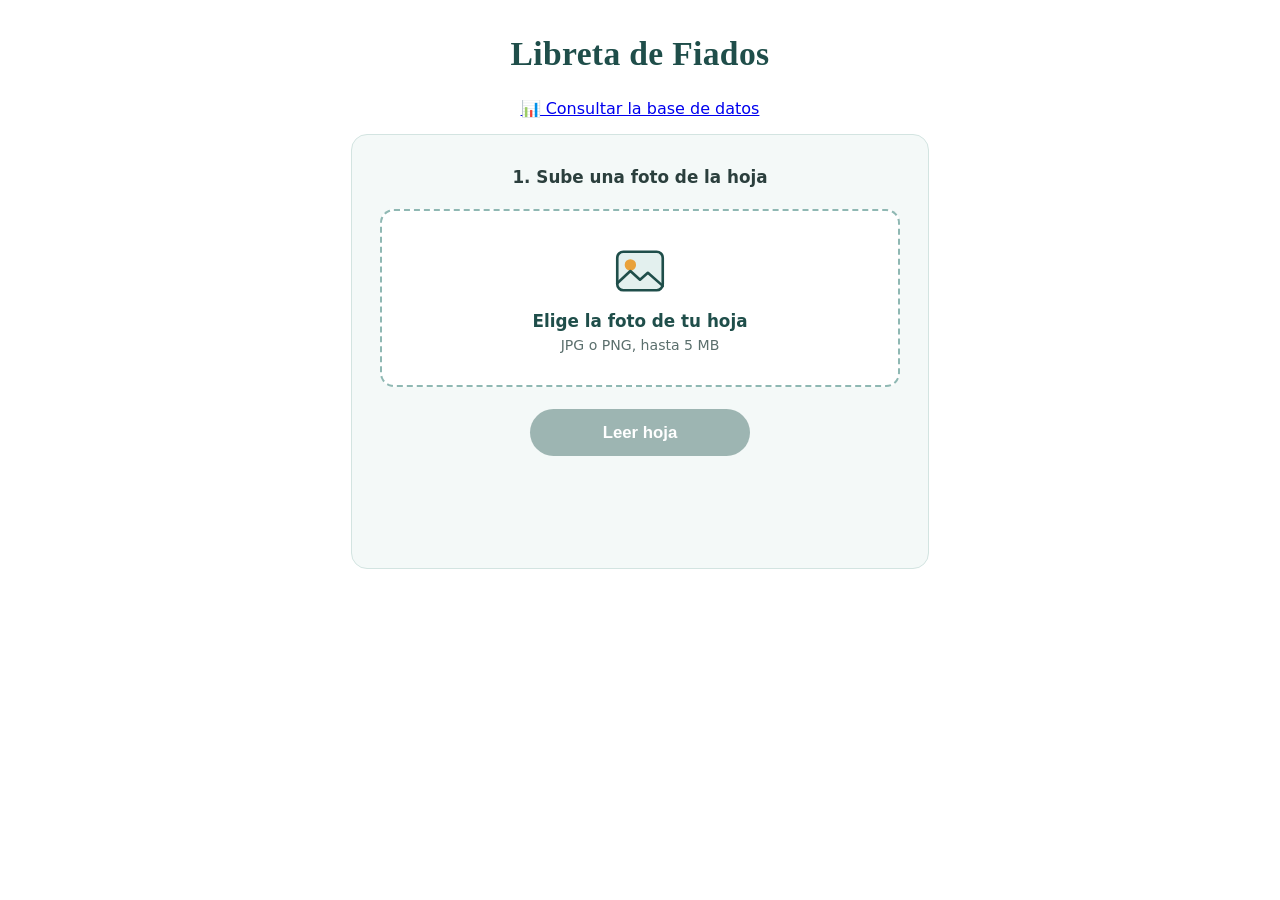
==== commit 81cbd218: "Integra cambios" ====
--- a/app/web/static/index.html
+++ b/app/web/static/index.html
@@ -446,6 +446,7 @@
 
 <body>
     <h1>Libreta de Fiados</h1>
+    <p style="text-align:center"><a href="/consultas.html">📊 Consultar la base de datos</a></p>
 
     <!-- Paso 1 -->
     <section id="paso-subir">
@@ -504,34 +505,12 @@
     </details>
 
     <script>
-        const _fetchOriginal = window.fetch;
-        window.fetch = async (url, opts = {}) => {
-            if (typeof url !== "string" || !url.startsWith("/api")) return _fetchOriginal(url, opts);
-            const con = (clave) => _fetchOriginal(url, {
-                ...opts,
-                headers: { ...(opts.headers || {}), "X-API-Key": clave },
-            });
-            const usada = sessionStorage.getItem("clave") || "";
-            let res = await con(usada);
-            if (res.status === 401) {
-                let clave = sessionStorage.getItem("clave") || "";
-                if (clave === usada) {   // nadie la cambió mientras tanto: se pide al usuario
-                    clave = prompt("Clave de acceso:") || "";
-                    sessionStorage.setItem("clave", clave);
-                }
-                res = await con(clave);
-                if (res.status === 401) sessionStorage.removeItem("clave");
-            }
-            return res;
-        };
-
         const $ = (id) => document.getElementById(id);
         const archivo = $("archivo"), preview = $("preview"), enviar = $("enviar"), estado = $("estado");
         const pasos = {
             subir: $("paso-subir"), revision: $("paso-revision"),
             resumen: $("paso-resumen"), final: $("paso-final"),
         };
-
         const MAX_MB = 5;                       // mismo limite que el servidor
         const REINTENTABLES = [429, 503, 504];  // errores donde tiene sentido volver a intentar
         let catalogo = null;
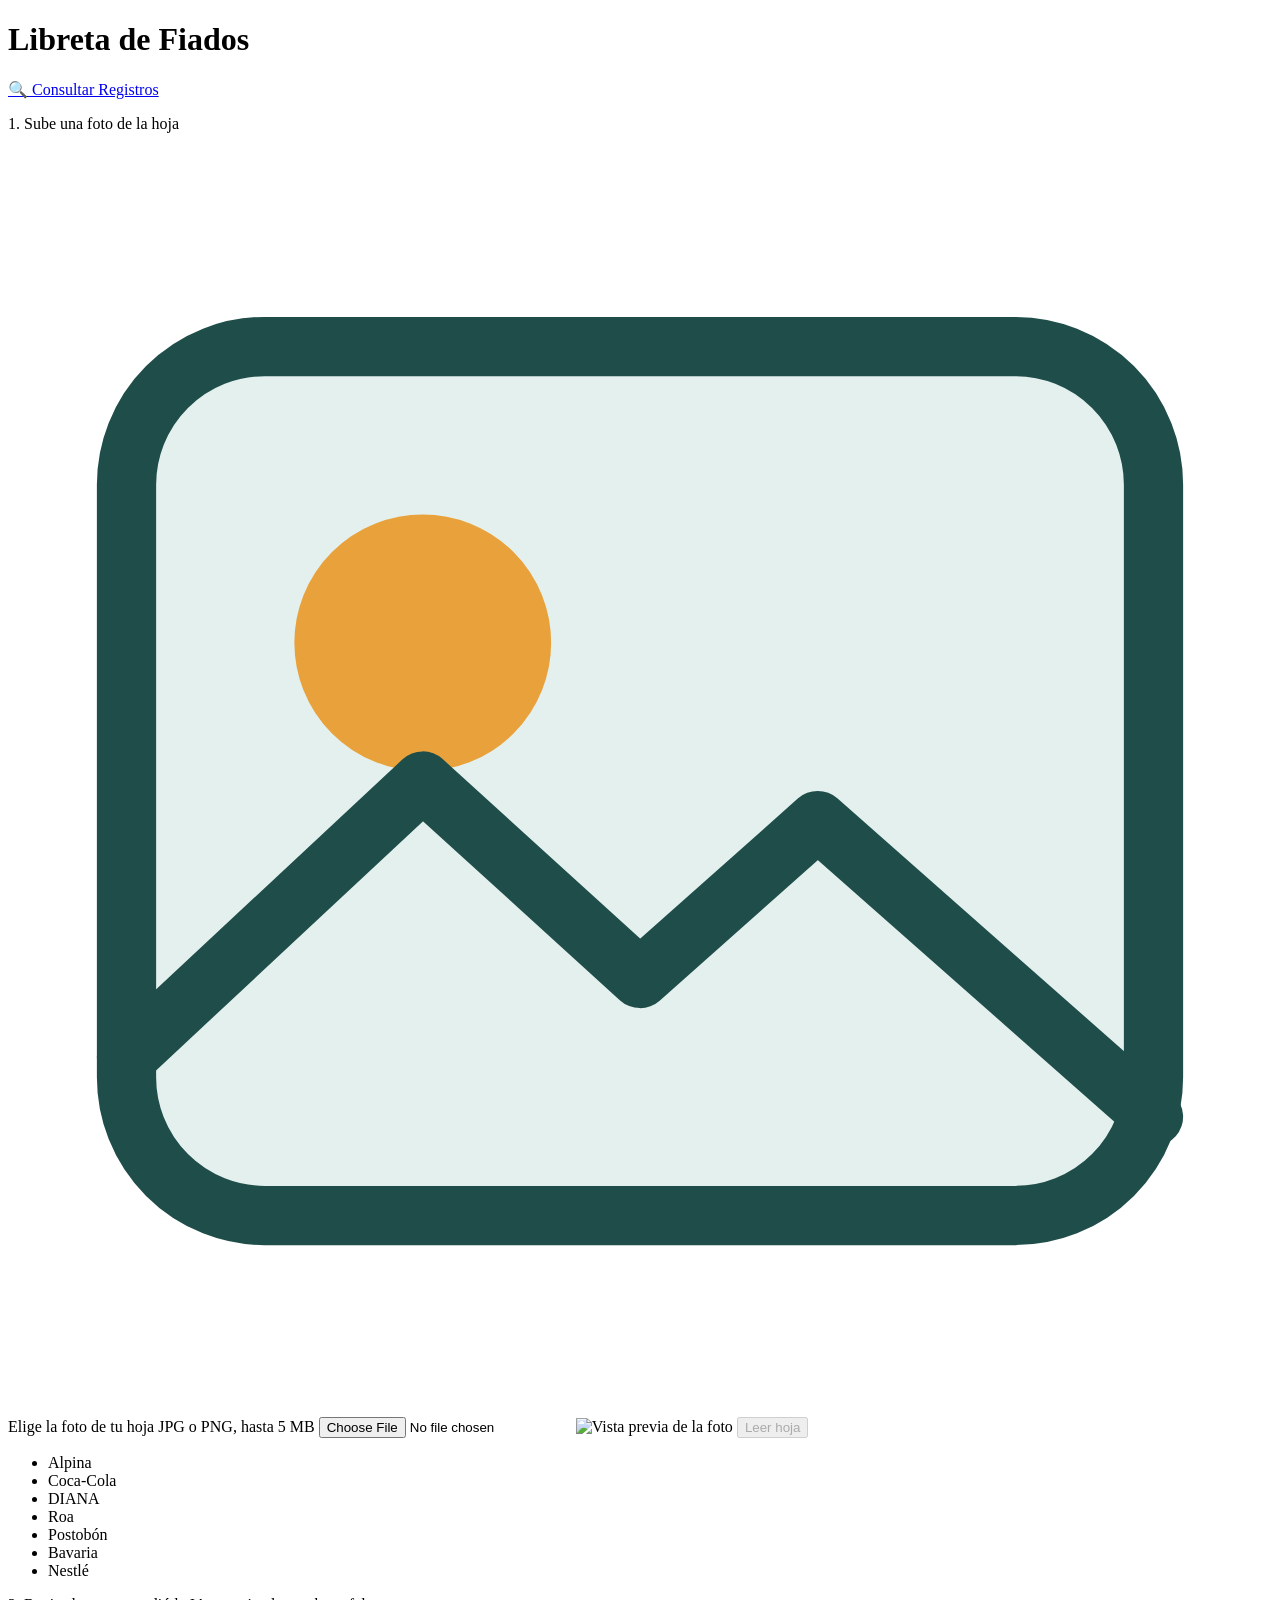
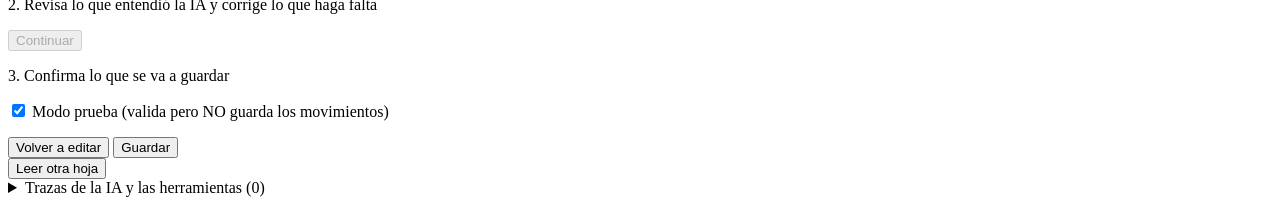
==== commit 586a9507: "Front" ====
--- a/app/web/static/index.html
+++ b/app/web/static/index.html
@@ -1,1044 +1,630 @@
-<!DOCTYPE html>
-<html lang="es">
-
-<head>
-    <meta charset="UTF-8">
-    <meta name="viewport" content="width=device-width, initial-scale=1">
-    <title>Libreta de Fiados Inteligente</title>
-    <style>
-        body {
-            font-family: system-ui, sans-serif;
-            max-width: 720px;
-            margin: 2rem auto;
-            padding: 0 1rem;
-            color: #222;
-        }
-
-        h1 {
-            font-family: Georgia, "Times New Roman", serif;
-            font-size: 2.1rem;
-            font-weight: 700;
-            text-align: center;
-            color: #1f4e4a;
-            margin: 2.2rem 0 1.6rem;
-            letter-spacing: .01em;
-        }
-
-        .hidden {
-            display: none;
-        }
-
-        button {
-            padding: .6rem 1.2rem;
-            font-size: 1rem;
-            cursor: pointer;
-            margin-right: .5rem;
-        }
-
-        button.sec {
-            background: #eee;
-            border: 1px solid #bbb;
-        }
-
-        button.mini {
-            padding: .2rem .6rem;
-            font-size: .85rem;
-        }
-
-        button:disabled {
-            opacity: .5;
-            cursor: not-allowed;
-        }
-
-        button:focus-visible,
-        select:focus-visible,
-        input:focus-visible,
-        summary:focus-visible {
-            outline: 3px solid #1d4f91;
-            outline-offset: 2px;
-        }
-
-        #preview {
-            max-width: 100%;
-            max-height: 220px;
-            margin: 1rem 0;
-            display: none;
-            border-radius: 8px;
-        }
-
-        .mov {
-            border: 1px solid #ccc;
-            border-left: 6px solid #2e9e4f;
-            border-radius: 8px;
-            padding: .8rem 1rem;
-            margin: .8rem 0;
-        }
-
-        .mov.revisar {
-            border-left-color: #d98a00;
-            background: #fff8e8;
-        }
-
-        .mov.descartado {
-            opacity: .45;
-        }
-
-        .cab {
-            font-style: italic;
-            color: #555;
-            display: block;
-            margin-bottom: .5rem;
-        }
-
-        .fila {
-            display: flex;
-            flex-wrap: wrap;
-            gap: .5rem;
-            align-items: center;
-            margin: .4rem 0;
-        }
-
-        .fila label {
-            font-size: .85rem;
-            color: #555;
-        }
-
-        select,
-        input[type=number] {
-            padding: .3rem;
-            font-size: .95rem;
-        }
-
-        input[type=number] {
-            width: 6.5rem;
-        }
-
-        .item {
-            background: #fafafa;
-            border: 1px solid #e3e3e3;
-            border-radius: 6px;
-            padding: .4rem .6rem;
-        }
-
-        .suma {
-            font-size: .9rem;
-            color: #555;
-        }
-
-        .estado-mov {
-            font-size: .9rem;
-            margin-top: .4rem;
-            font-weight: 600;
-        }
-
-        .estado-mov.bien {
-            color: #176b34;
-        }
-
-        .estado-mov.mal {
-            color: #a11;
-        }
-
-        .estado-mov.neutro {
-            color: #777;
-        }
-
-        .aviso {
-            color: #777;
-            margin: .3rem 0 0;
-            font-size: .85rem;
-            display: block;
-        }
-
-        .linea {
-            color: #555;
-            font-size: .9rem;
-            margin-top: .2rem;
-        }
-
-        .error {
-            background: #fdecec;
-            color: #a11;
-            padding: .8rem 1rem;
-            border-radius: 8px;
-            margin-top: 1rem;
-        }
-
-        .error ul {
-            margin: .4rem 0 0 1.2rem;
-            padding: 0;
-        }
-
-        .ok {
-            background: #eaf7ee;
-            color: #176b34;
-            padding: .8rem 1rem;
-            border-radius: 8px;
-            margin: 1rem 0;
-        }
-
-        .prueba {
-            background: #eef3fb;
-            color: #1d4f91;
-            padding: .8rem 1rem;
-            border-radius: 8px;
-            margin: 1rem 0;
-        }
-
-        .espera {
-            background: #eef3fb;
-            color: #1d4f91;
-            padding: .8rem 1rem;
-            border-radius: 8px;
-            margin-top: 1rem;
-        }
-
-        .totales {
-            background: #f4f4f4;
-            border-radius: 8px;
-            padding: .6rem 1rem;
-            margin: .8rem 0;
-            font-size: .95rem;
-        }
-
-        #barra {
-            position: sticky;
-            bottom: 0;
-            background: #fff;
-            border-top: 1px solid #ddd;
-            padding: .8rem 0;
-            display: flex;
-            align-items: center;
-            gap: 1rem;
-        }
-
-        .pasos {
-            font-weight: 600;
-        }
-
-        /* ---------- Pantalla 1: subir foto ---------- */
-        #paso-subir:not(.hidden) {
-            display: flex;
-            flex-direction: column;
-            align-items: center;
-            gap: 1.4rem;
-            max-width: 520px;
-            margin: 0 auto 2rem;
-            padding: 2rem 1.75rem 2.2rem;
-            background: #f4f9f8;
-            border: 1px solid #d3e4e1;
-            border-radius: 16px;
-            text-align: center;
-        }
-
-        #paso-subir .pasos {
-            margin: 0;
-            font-size: 1.05rem;
-            color: #2b3f3d;
-        }
-
-        .zona-subida {
-            display: flex;
-            flex-direction: column;
-            align-items: center;
-            gap: .35rem;
-            width: 100%;
-            box-sizing: border-box;
-            padding: 2rem 1rem;
-            background: #fff;
-            border: 2px dashed #8fb8b3;
-            border-radius: 14px;
-            cursor: pointer;
-            transition: background .15s, border-color .15s;
-        }
-
-        .zona-subida:hover,
-        .zona-subida:focus-within {
-            background: #eaf4f2;
-            border-color: #1f4e4a;
-        }
-
-        .zona-subida:focus-within {
-            outline: 3px solid #1d4f91;
-            outline-offset: 2px;
-        }
-
-        .zona-subida svg {
-            width: 56px;
-            height: 56px;
-            margin-bottom: .4rem;
-        }
-
-        .zona-subida .titulo-zona {
-            font-weight: 600;
-            font-size: 1.05rem;
-            color: #1f4e4a;
-        }
-
-        .zona-subida .ayuda-zona {
-            font-size: .88rem;
-            color: #5b6f6d;
-        }
-
-        /* El input real queda oculto pero sigue siendo accesible con teclado */
-        #archivo {
-            position: absolute;
-            width: 1px;
-            height: 1px;
-            opacity: 0;
-            overflow: hidden;
-        }
-
-        #nombre-archivo {
-            font-size: .9rem;
-            font-weight: 600;
-            color: #2b3f3d;
-            word-break: break-all;
-        }
-
-        #nombre-archivo:empty {
-            display: none;
-        }
-
-        #paso-subir #preview {
-            margin: 0;
-            max-height: 240px;
-            border: 1px solid #d3e4e1;
-            box-shadow: 0 4px 14px rgba(31, 78, 74, .12);
-        }
-
-        #paso-subir #enviar {
-            min-width: 220px;
-            margin: 0;
-            padding: .85rem 2rem;
-            font-size: 1.05rem;
-            font-weight: 600;
-            color: #fff;
-            background: #1f4e4a;
-            border: 0;
-            border-radius: 999px;
-            transition: background .15s;
-        }
-
-        #paso-subir #enviar:hover:not(:disabled) {
-            background: #163836;
-        }
-
-        #paso-subir #enviar:disabled {
-            background: #9db5b2;
-            opacity: 1;
-        }
-
-        /* Espacio reservado bajo el botón: aquí sale el aviso de que la IA está revisando la hoja */
-        #paso-subir #estado {
-            width: 100%;
-            min-height: 3.4rem;
-        }
-
-        #paso-subir .espera {
-            display: flex;
-            align-items: center;
-            justify-content: center;
-            gap: .7rem;
-            margin-top: 0;
-            text-align: center;
-            background: #e3f0ee;
-            color: #1f4e4a;
-            border: 1px solid #cfe3e0;
-        }
-
-        #paso-subir .espera::before {
-            content: "";
-            flex: none;
-            width: 1.1rem;
-            height: 1.1rem;
-            border: 3px solid #9db5b2;
-            border-top-color: #1f4e4a;
-            border-radius: 50%;
-            animation: giro .9s linear infinite;
-        }
-
-        #paso-subir .error {
-            margin-top: 0;
-            text-align: left;
-        }
-
-        @keyframes giro {
-            to {
-                transform: rotate(360deg);
-            }
-        }
-
-        @media (prefers-reduced-motion: reduce) {
-            #paso-subir .espera::before {
-                animation: none;
-            }
-        }
-
-        /* Panel de trazas */
-        details#trazas {
-            margin: 1rem 0;
-            border: 1px solid #ddd;
-            border-radius: 8px;
-            padding: .5rem 1rem;
-            background: #fafafa;
-        }
-
-        details#trazas summary {
-            cursor: pointer;
-            font-weight: 600;
-        }
-
-        .traza {
-            font-family: ui-monospace, Consolas, monospace;
-            font-size: .8rem;
-            margin: .5rem 0;
-            color: #333;
-            word-break: break-word;
-        }
-
-        .traza .estado-ok,
-        .traza .estado-encontrado {
-            color: #176b34;
-            font-weight: 600;
-        }
-
-        .traza .estado-ambiguo {
-            color: #b36b00;
-            font-weight: 600;
-        }
-
-        .traza .estado-no_encontrado,
-        .traza .estado-error,
-        .traza .estado-invalido {
-            color: #a11;
-            font-weight: 600;
-        }
-
-        .traza .ms {
-            color: #777;
-        }
-
-        @media (max-width: 520px) {
-            body {
-                margin: 1rem auto;
-            }
-
-            .fila {
-                flex-direction: column;
-                align-items: stretch;
-            }
-
-            .fila select,
-            .fila input[type=number] {
-                width: 100%;
-                box-sizing: border-box;
-            }
-
-            #barra {
-                flex-direction: column;
-                align-items: stretch;
-                gap: .4rem;
-            }
-        }
-    </style>
-</head>
-
-<body>
-    <h1>Libreta de Fiados</h1>
-    <p style="text-align:center"><a href="/consultas.html">📊 Consultar la base de datos</a></p>
-
-    <!-- Paso 1 -->
-    <section id="paso-subir">
-        <p class="pasos">1. Sube una foto de la hoja</p>
-        <label class="zona-subida" for="archivo">
-            <svg viewBox="0 0 64 64" aria-hidden="true" fill="none" stroke="#1f4e4a" stroke-width="3"
-                stroke-linecap="round" stroke-linejoin="round">
-                <rect x="6" y="10" width="52" height="44" rx="7" fill="#e3f0ee" />
-                <circle cx="21" cy="25" r="5" fill="#e9a23b" stroke="#e9a23b" />
-                <path d="M6 46l15-14 11 10 9-8 17 15" />
-            </svg>
-            <span class="titulo-zona">Elige la foto de tu hoja</span>
-            <span class="ayuda-zona">JPG o PNG, hasta 5 MB</span>
-            <input type="file" id="archivo" accept="image/jpeg,image/png">
-            <span id="nombre-archivo"></span>
-        </label>
-        <img id="preview" alt="Vista previa de la foto">
-        <button id="enviar" disabled>Leer hoja</button>
-        <div id="estado" aria-live="polite"></div>
-    </section>
-
-    <!-- Paso 2 -->
-    <section id="paso-revision" class="hidden">
-        <p class="pasos">2. Revisa lo que entendió la IA y corrige lo que haga falta</p>
-        <div id="tarjetas"></div>
-        <div id="barra">
-            <button id="ir-resumen" disabled>Continuar</button>
-            <span id="faltan"></span>
-        </div>
-    </section>
-
-    <!-- Paso 3 -->
-    <section id="paso-resumen" class="hidden">
-        <p class="pasos">3. Confirma lo que se va a guardar</p>
-        <div id="totales" class="totales"></div>
-        <div id="lista-resumen"></div>
-        <p><label><input type="checkbox" id="prueba" checked> Modo prueba (valida pero NO guarda los
-                movimientos)</label></p>
-        <div>
-            <button id="volver" class="sec">Volver a editar</button>
-            <button id="guardar">Guardar</button>
-        </div>
-        <div id="salida" aria-live="polite"></div>
-    </section>
-
-    <!-- Resultado -->
-    <section id="paso-final" class="hidden">
-        <div id="final"></div>
-        <button id="nueva">Leer otra hoja</button>
-    </section>
-
-    <!-- Trazas: fuera de los pasos para que se vean también cuando la lectura falla -->
-    <details id="trazas" class="hidden">
-        <summary>Trazas de la IA y las herramientas (<span id="n-trazas">0</span>)</summary>
-        <div id="lista-trazas"></div>
-    </details>
-
-    <script>
-        const $ = (id) => document.getElementById(id);
-        const archivo = $("archivo"), preview = $("preview"), enviar = $("enviar"), estado = $("estado");
-        const pasos = {
-            subir: $("paso-subir"), revision: $("paso-revision"),
-            resumen: $("paso-resumen"), final: $("paso-final"),
-        };
-        const MAX_MB = 5;                       // mismo limite que el servidor
-        const REINTENTABLES = [429, 503, 504];  // errores donde tiene sentido volver a intentar
-        let catalogo = null;
-        let filas = [];
-        let registro = { cliente: [], producto: [] };   // todos los selectores, para anadir altas nuevas
-        let temporizador = null;
-
-        function ir(paso) {
-            Object.entries(pasos).forEach(([k, el]) => el.classList.toggle("hidden", k !== paso));
-            window.scrollTo(0, 0);
-        }
-
-        function crear(tag, clase, texto) {
-            const el = document.createElement(tag);
-            if (clase) el.className = clase;
-            if (texto !== undefined) el.textContent = texto;
-            return el;
-        }
-
-        function dinero(n) { return "$" + Number(n).toLocaleString("es-CO"); }
-
-        function etiquetado(texto, control) {
-            const l = crear("label", "", texto + " ");
-            l.appendChild(control);
-            return l;
-        }
-
-        function numero(valor) {
-            const i = document.createElement("input");
-            i.type = "number"; i.step = "any"; i.min = "0";
-            i.value = valor ?? "";
-            return i;
-        }
-
-        function selectorSimple(opciones, valor) {
-            const s = document.createElement("select");
-            opciones.forEach((o) => s.appendChild(new Option(o, o)));
-            s.value = valor;
-            return s;
-        }
-
-        // Sugeridos primero, luego todos. Si no hay elegido, queda en la opcion vacia.
-        function selector(todos, sugeridos, elegidoId, vacio, tipo) {
-            const s = document.createElement("select");
-            s.appendChild(new Option(vacio, ""));
-            if (sugeridos.length) {
-                const g = document.createElement("optgroup");
-                g.label = "Sugeridos";
-                sugeridos.forEach((o) => g.appendChild(new Option(o.nombre, o.id)));
-                s.appendChild(g);
-            }
-            const g2 = document.createElement("optgroup");
-            g2.label = "Todos";
-            todos.forEach((o) => g2.appendChild(new Option(o.nombre, o.id)));
-            s.appendChild(g2);
-            s.value = elegidoId ?? "";
-            registro[tipo].push(s);
-            return s;
-        }
-
-        function precioRef(productoId) {
-            const p = catalogo.productos.find((x) => String(x.id) === String(productoId));
-            return p ? p.precio_ref : "";
-        }
-
-        function mostrarError(msg, reintentable) {
-            const caja = crear("div", "error", msg);
-            if (reintentable) {
-                const b = crear("button", "sec", "Reintentar");
-                b.type = "button";
-                b.addEventListener("click", () => enviar.click());
-                caja.append(crear("br"), b);
-            }
-            estado.replaceChildren(caja);
-        }
-
-        async function cargarCatalogo() {
-            try {
-                const r = await fetch("/api/catalogo");
-                return r.ok ? await r.json() : null;
-            } catch (e) { return null; }
-        }
-
-        // ---------- Panel de trazas ----------
-        function mostrarTrazas(trazas, abrir = false) {
-            const lista = trazas || [];
-            const cont = $("lista-trazas");
-            $("trazas").classList.toggle("hidden", !lista.length);
-            if (abrir && lista.length) $("trazas").open = true;
-            cont.replaceChildren();
-            lista.forEach((t) => {
-                const linea = crear("div", "traza");
-                linea.append(
-                    `${t.herramienta}("${t.entrada}") → `,
-                    crear("span", "estado-" + t.estado, t.estado),
-                    ` · ${t.detalle} · `,
-                    crear("span", "ms", `${t.ms} ms`)
-                );
-                cont.appendChild(linea);
-            });
-            if (!lista.length) cont.appendChild(crear("div", "traza", "Sin trazas."));
-            $("n-trazas").textContent = lista.length;
-        }
-
-        // ---------- Altas del tendero (clientes, productos, apodos) ----------
-        async function postJSON(url, cuerpo) {
-            const res = await fetch(url, {
-                method: "POST",
-                headers: { "Content-Type": "application/json" },
-                body: JSON.stringify(cuerpo),
-            });
-            let datos = null;
-            try { datos = await res.json(); } catch (e) { }
-            return { ok: res.ok, status: res.status, datos };
-        }
-
-        // Si el servidor dice que hay parecidos, el tendero decide si es otro o el mismo
-        async function crearConConfirmacion(url, cuerpo, etiqueta) {
-            let r;
-            try { r = await postJSON(url, cuerpo); }
-            catch (e) { alert("No se pudo conectar con el servidor."); return null; }
-
-            const d = r.datos && r.datos.detail;
-            if (!r.ok && r.status === 422 && d && d.parecidos && d.parecidos.length) {
-                const lista = d.parecidos.map((p) => "- " + p.nombre).join("\n");
-                const otro = confirm(
-                    `Ya hay ${etiqueta} parecidos:\n${lista}\n\n` +
-                    "Si es el mismo, cancela y elígelo de la lista.\n" +
-                    "¿Crear uno nuevo de todos modos?"
-                );
-                if (!otro) return null;
-                r = await postJSON(url, { ...cuerpo, confirmar_duplicado: true });
-            }
-            if (!r.ok) {
-                const e = r.datos && r.datos.detail;
-                alert(e && e.errores ? e.errores.join("\n") : (typeof e === "string" ? e : "No se pudo crear."));
-                return null;
-            }
-            return r.datos;
-        }
-
-        function agregarOpcion(tipo, nuevo) {
-            (tipo === "cliente" ? catalogo.clientes : catalogo.productos).push(nuevo);
-            registro[tipo].forEach((s) => {
-                const g = [...s.querySelectorAll("optgroup")].find((x) => x.label === "Todos");
-                g.appendChild(new Option(nuevo.nombre, nuevo.id));
-            });
-        }
-
-        async function nuevoCliente(f) {
-            const nombre = prompt("Nombre del cliente nuevo:", f.m.cliente ?? "");
-            if (!nombre) return;
-            const c = await crearConConfirmacion("/api/clientes", { nombre }, "clientes");
-            if (!c) return;
-            agregarOpcion("cliente", c);
-            f.cliente.value = c.id;
-            refrescarTodo();
-        }
-
-        async function nuevoProducto(fi, textoOriginal) {
-            const nombre = prompt("Nombre del producto nuevo:", textoOriginal);
-            if (!nombre) return;
-            const texto = prompt("Precio de referencia en pesos (sin puntos):", fi.precio.value || "");
-            const precio = Number(texto);
-            if (!texto || !Number.isFinite(precio) || precio <= 0) {
-                alert("El precio debe ser un número mayor que cero.");
-                return;
-            }
-            const p = await crearConConfirmacion("/api/productos", { nombre, precio_ref: precio }, "productos");
-            if (!p) return;
-            agregarOpcion("producto", p);
-            fi.producto.value = p.id;
-            if (fi.precio.value === "") fi.precio.value = p.precio_ref;
-            refrescarTodo();
-        }
-
-        // ---------- Lectura y reglas de una tarjeta ----------
-        function leer(f) {
-            return {
-                tipo: f.tipo.value,
-                cliente_id: f.cliente.value ? Number(f.cliente.value) : null,
-                monto: f.monto.value === "" ? null : Number(f.monto.value),
-                items: f.items.map((i) => ({
-                    producto_id: i.producto.value ? Number(i.producto.value) : null,
-                    cantidad: i.cantidad.value === "" ? null : Number(i.cantidad.value),
-                    precio_unitario: i.precio.value === "" ? null : Number(i.precio.value),
-                })),
-            };
-        }
-
-        function problemas(f) {
-            const d = leer(f), p = [];
-            if ((d.tipo === "fiado" || d.tipo === "abono") && d.cliente_id === null) p.push("elige el cliente (o crea uno nuevo)");
-            if (d.tipo === "abono" && d.items.length) p.push("un abono no lleva productos (cambia el tipo o descarta el movimiento)");
-            if (d.monto === null) p.push("falta el monto");
-            else if (d.monto <= 0) p.push("el monto debe ser mayor que 0");
-            d.items.forEach((i) => {
-                if (i.producto_id === null) p.push("elige el producto (o crea uno nuevo)");
-                if (i.cantidad === null || i.cantidad <= 0) p.push("la cantidad debe ser mayor que 0");
-                if (i.precio_unitario === null || i.precio_unitario < 0) p.push("falta el precio");
-            });
-            const completos = d.items.length > 0 && d.items.every((i) => i.cantidad !== null && i.precio_unitario !== null);
-            if (completos && d.monto !== null) {
-                const total = d.items.reduce((a, i) => a + i.cantidad * i.precio_unitario, 0);
-                if (Math.abs(total - d.monto) >= 0.01) {
-                    p.push(`los productos suman ${dinero(total)} y el monto es ${dinero(d.monto)}`);
-                }
-            }
-            return [...new Set(p)];
-        }
-
-        // ---------- Tarjeta de un movimiento ----------
-        function tarjeta(m) {
-            const f = { m, items: [] };
-            const card = crear("div", "mov");
-
-            const cab = crear("label", "cab");
-            f.incluir = document.createElement("input");
-            f.incluir.type = "checkbox"; f.incluir.checked = true;
-            cab.append(f.incluir, ` "${m.texto_original}"  (desmarca para descartar)`);
-            card.appendChild(cab);
-
-            const rc = m.cliente_resuelto;
-            f.tipo = selectorSimple(["fiado", "abono", "venta"], m.tipo);
-            f.cliente = selector(
-                catalogo.clientes,
-                rc ? rc.candidatos : [],
-                rc && rc.estado === "encontrado" ? rc.elegido.id : "",
-                "- sin cliente / elegir -",
-                "cliente"
-            );
-            f.monto = numero(m.monto);
-
-            const bNuevoC = crear("button", "sec mini", "+ Nuevo");
-            bNuevoC.type = "button";
-            bNuevoC.addEventListener("click", () => nuevoCliente(f));
-
-            const filaTop = crear("div", "fila");
-            filaTop.append(etiquetado("Tipo", f.tipo), etiquetado("Cliente", f.cliente), bNuevoC, etiquetado("Monto $", f.monto));
-            card.appendChild(filaTop);
-
-            m.items.forEach((it) => {
-                const pr = it.producto_resuelto;
-                const fi = {};
-                fi.producto = selector(
-                    catalogo.productos,
-                    pr ? pr.candidatos : [],
-                    pr && pr.estado === "encontrado" ? pr.elegido.id : "",
-                    "- elegir producto -",
-                    "producto"
-                );
-                fi.cantidad = numero(it.cantidad);
-                fi.precio = numero(
-                    it.precio_unitario ??
-                    (pr && pr.estado === "encontrado" ? precioRef(pr.elegido.id) : "")
-                );
-                // Si se elige un producto y no hay precio, se propone el del catalogo
-                fi.producto.addEventListener("change", () => {
-                    if (fi.precio.value === "") fi.precio.value = precioRef(fi.producto.value);
-                });
-                const bNuevoP = crear("button", "sec mini", "+ Nuevo");
-                bNuevoP.type = "button";
-                bNuevoP.addEventListener("click", () => nuevoProducto(fi, it.producto));
-
-                const fila = crear("div", "fila item");
-                fila.append(crear("span", "", `"${it.producto}"`), fi.producto, bNuevoP,
-                    etiquetado("Cant.", fi.cantidad), etiquetado("Precio", fi.precio));
-                card.appendChild(fila);
-                f.items.push(fi);
-            });
-
-            f.suma = crear("div", "suma");
-            f.estado = crear("div", "estado-mov");
-            card.append(f.suma, f.estado);
-
-            // Casilla para que el sistema aprenda el apodo (solo si se guarda de verdad)
-            f.aliasFila = crear("label", "aviso");
-            f.aliasChk = document.createElement("input");
-            f.aliasChk.type = "checkbox";
-            f.aliasTxt = crear("span", "");
-            f.aliasFila.append(f.aliasChk, f.aliasTxt);
-            f.aliasFila.style.display = "none";
-            card.appendChild(f.aliasFila);
-
-            m.advertencias.forEach((a) => card.appendChild(crear("p", "aviso", "Aviso inicial: " + a)));
-
-            f.card = card;
-            f.refrescar = () => {
-                const activo = f.incluir.checked;
-                card.classList.toggle("descartado", !activo);
-                const p = activo ? problemas(f) : [];
-                card.classList.toggle("revisar", p.length > 0);
-
-                const d = leer(f);
-                const total = d.items.reduce((a, i) => a + (i.cantidad || 0) * (i.precio_unitario || 0), 0);
-                f.suma.textContent = d.items.length ? "Los productos suman " + dinero(total) : "";
-
-                if (!activo) { f.estado.textContent = "Descartado: no se guardará."; f.estado.className = "estado-mov neutro"; }
-                else if (p.length) { f.estado.textContent = "Falta: " + p.join("; ") + "."; f.estado.className = "estado-mov mal"; }
-                else { f.estado.textContent = "✓ Listo"; f.estado.className = "estado-mov bien"; }
-
-                // Ofrecer recordar el apodo si el tendero eligio un cliente que el sistema no habia reconocido
-                const sel = f.cliente.value;
-                const texto = (f.m.cliente || "").trim();
-                const reconocido = rc && rc.estado === "encontrado" && String(rc.elegido.id) === sel;
-                const mostrar = activo && sel && texto.length >= 2 && !reconocido;
-                f.aliasFila.style.display = mostrar ? "" : "none";
-                if (mostrar) {
-                    f.aliasTxt.textContent = ` Recordar "${texto}" como apodo de ${f.cliente.selectedOptions[0].text} (se guarda al guardar de verdad)`;
-                }
-                return p.length > 0;
-            };
-            // input y change burbujean: cualquier edicion de la tarjeta recalcula todo
-            card.addEventListener("input", refrescarTodo);
-            card.addEventListener("change", refrescarTodo);
-            return f;
-        }
-
-        function refrescarTodo() {
-            let activos = 0, pendientes = 0;
-            filas.forEach((f) => {
-                if (f.incluir.checked) activos++;
-                if (f.refrescar()) pendientes++;
-            });
-            $("ir-resumen").disabled = !(activos > 0 && pendientes === 0);
-            $("faltan").textContent =
-                activos === 0 ? "No hay movimientos marcados."
-                    : pendientes ? `${pendientes} movimiento(s) por corregir.`
-                        : `${activos} movimiento(s) listos.`;
-        }
-
-        function mostrarHoja(hoja) {
-            if (hoja.bd_disponible === false || !catalogo) {
-                mostrarError("No se pudo consultar la base de datos. Revisa que Docker esté activo y que DATABASE_URL sea correcto.", true);
-                return false;
-            }
-            registro = { cliente: [], producto: [] };
-            $("tarjetas").replaceChildren();
-            filas = hoja.movimientos.map((m) => tarjeta(m));
-            filas.forEach((f) => $("tarjetas").appendChild(f.card));
-            mostrarTrazas(hoja.trazas);
-            refrescarTodo();
-            ir("revision");
-            return true;
-        }
-
-        // ---------- Paso 3: resumen ----------
-        $("ir-resumen").addEventListener("click", () => {
-            const lista = $("lista-resumen");
-            lista.replaceChildren();
-            const sumas = { fiado: 0, abono: 0, venta: 0 };
-            filas.filter((f) => f.incluir.checked).forEach((f) => {
-                const d = leer(f);
-                sumas[d.tipo] += d.monto;
-                const cliente = f.cliente.value ? f.cliente.selectedOptions[0].text : "(sin cliente)";
-                const caja = crear("div", "mov");
-                caja.appendChild(crear("strong", "", `${cliente} · ${d.tipo} · ${dinero(d.monto)}`));
-                d.items.forEach((i, k) => {
-                    const nombre = f.items[k].producto.selectedOptions[0].text;
-                    caja.appendChild(crear("div", "linea", `${i.cantidad} × ${nombre} a ${dinero(i.precio_unitario)}`));
-                });
-                lista.appendChild(caja);
-            });
-            $("totales").textContent =
-                `Fiados: ${dinero(sumas.fiado)} · Abonos: ${dinero(sumas.abono)} · Ventas de contado: ${dinero(sumas.venta)}`;
-            $("salida").replaceChildren();
-            ir("resumen");
-        });
-
-        $("volver").addEventListener("click", () => ir("revision"));
-
-        async function guardarApodos() {
-            for (const f of filas) {
-                const visible = f.aliasFila.style.display !== "none";
-                if (f.incluir.checked && visible && f.aliasChk.checked) {
-                    try {
-                        await postJSON("/api/alias", { cliente_id: Number(f.cliente.value), alias: f.m.cliente.trim() });
-                    } catch (e) { /* el apodo es opcional: si falla, no se frena el guardado */ }
-                }
-            }
-        }
-
-        $("guardar").addEventListener("click", async () => {
-            const simular = $("prueba").checked;
-            if (!simular && !confirm("Esto guarda de verdad en la base de datos y NO se puede deshacer. ¿Continuar?")) return;
-
-            const salida = $("salida");
-            salida.replaceChildren();
-            $("guardar").disabled = true;
-            $("volver").disabled = true;
-
-            const movimientos = filas.filter((f) => f.incluir.checked).map((f) => {
-                const d = leer(f);
-                return { cliente_id: d.cliente_id, tipo: d.tipo, monto: d.monto, items: d.items, texto_original: f.m.texto_original };
-            });
-
-            try {
-                const res = await fetch("/api/confirmar", {
-                    method: "POST",
-                    headers: { "Content-Type": "application/json" },
-                    body: JSON.stringify({ movimientos, archivo: archivo.files[0]?.name ?? null, simular }),
-                });
-                const cuerpo = await res.json().catch(() => ({}));
-
-                if (!res.ok) {
-                    const caja = crear("div", "error", "No se guardó nada. Corrige esto:");
-                    const ul = crear("ul", "");
-                    const errores = cuerpo.detail && cuerpo.detail.errores;
-                    if (errores) errores.forEach((e) => ul.appendChild(crear("li", "", e)));
-                    else ul.appendChild(crear("li", "", typeof cuerpo.detail === "string" ? cuerpo.detail : "Hay datos incompletos o inválidos."));
-                    caja.appendChild(ul);
-                    salida.appendChild(caja);
-                    $("guardar").disabled = false;
-                    $("volver").disabled = false;
-                    return;
-                }
-                if (cuerpo.guardado) await guardarApodos();
-                mostrarFinal(cuerpo);
-            } catch (e) {
-                salida.appendChild(crear("div", "error", "No se pudo conectar con el servidor."));
-                $("guardar").disabled = false;
-                $("volver").disabled = false;
-            }
-        });
-
-        function mostrarFinal(c) {
-            const cont = $("final");
-            cont.replaceChildren();
-            cont.appendChild(crear("div", c.guardado ? "ok" : "prueba",
-                c.guardado ? "Guardado en la base de datos."
-                    : "Prueba exitosa: todo es válido, pero NO se guardó nada."));
-            const ul = crear("ul", "");
-            c.resultados.forEach((r) => {
-                const quien = r.cliente ?? "Venta sin cliente";
-                const saldo = r.saldo !== null && r.saldo !== undefined ? ` → saldo (lo que debe): ${dinero(r.saldo)}` : "";
-                ul.appendChild(crear("li", "", `${quien} · ${r.tipo} · ${dinero(r.monto)}${saldo}`));
-            });
-            cont.appendChild(ul);
-            $("guardar").disabled = false;
-            $("volver").disabled = false;
-            ir("final");
-        }
-
-        $("nueva").addEventListener("click", () => {
-            archivo.value = "";
-            $("nombre-archivo").textContent = "";
-            preview.style.display = "none";
-            enviar.disabled = true;
-            estado.replaceChildren();
-            filas = [];
-            registro = { cliente: [], producto: [] };
-            mostrarTrazas([]);
-            ir("subir");
-        });
-
-        // ---------- Paso 1: subir y leer ----------
-        archivo.addEventListener("change", () => {
-            const f = archivo.files[0];
-            if (!f) return;
-            if (f.size > MAX_MB * 1024 * 1024) {
-                archivo.value = "";
-                $("nombre-archivo").textContent = "";
-                preview.style.display = "none";
-                enviar.disabled = true;
-                mostrarError(`La foto pesa ${(f.size / 1048576).toFixed(1)} MB. El máximo es ${MAX_MB} MB: sube una más liviana.`, false);
-                return;
-            }
-            $("nombre-archivo").textContent = f.name;
-            preview.src = URL.createObjectURL(f);
-            preview.style.display = "block";
-            enviar.disabled = false;
-            estado.replaceChildren();
-        });
-
-        // Mensaje de espera que cambia si la IA tarda
-        function iniciarEspera() {
-            const caja = crear("div", "espera", "Tu hoja está siendo revisada por la IA… puede tardar unos segundos.");
-            estado.replaceChildren(caja);
-            const inicio = Date.now();
-            temporizador = setInterval(() => {
-                const s = Math.round((Date.now() - inicio) / 1000);
-                caja.textContent = s < 10
-                    ? "Tu hoja está siendo revisada por la IA… puede tardar unos segundos."
-                    : `La IA sigue revisando tu hoja (${s} s). La letra a mano puede tardar más, no cierres la página.`;
-            }, 1000);
-        }
-
-        function terminarEspera() {
-            clearInterval(temporizador);
-            temporizador = null;
-        }
-
-        enviar.addEventListener("click", async () => {
-            const f = archivo.files[0];
-            if (!f) return;
-            enviar.disabled = true;
-            mostrarTrazas([]);
-            iniciarEspera();
-
-            const datos = new FormData();
-            datos.append("foto", f);
-            try {
-                const [res, cat] = await Promise.all([
-                    fetch("/api/extraer", { method: "POST", body: datos }),
-                    cargarCatalogo(),
-                ]);
-                catalogo = cat;
-                const cuerpo = await res.json().catch(() => ({}));
-                terminarEspera();
-                if (!res.ok) {
-                    mostrarTrazas(cuerpo.trazas, true);   // timeout, 503, 422...: también deja traza
-                    mostrarError(
-                        typeof cuerpo.detail === "string" ? cuerpo.detail : "Error al procesar la foto.",
-                        REINTENTABLES.includes(res.status)
-                    );
-                } else {
-                    estado.replaceChildren();
-                    mostrarHoja(cuerpo);
-                }
-            } catch (e) {
-                terminarEspera();
-                mostrarError("No se pudo conectar con el servidor.", true);
-            } finally {
-                terminarEspera();
-                enviar.disabled = false;
-            }
-        });
-    </script>
-</body>
-
-</html>+<!DOCTYPE html>
+<html lang="es">
+
+<head>
+    <meta charset="UTF-8">
+    <meta name="viewport" content="width=device-width, initial-scale=1, viewport-fit=cover">
+    <title>Libreta de Fiados Inteligente</title>
+    <meta name="theme-color" content="#1e6fd9">
+    <meta name="mobile-web-app-capable" content="yes">
+    <meta name="apple-mobile-web-app-capable" content="yes">
+    <meta name="apple-mobile-web-app-title" content="Fiados">
+    <link rel="manifest" href="/manifest.json">
+    <link rel="icon" href="/icons/favicon.svg" type="image/svg+xml">
+    <link rel="apple-touch-icon" href="/icons/apple-touch-icon.png">
+    <link rel="stylesheet" href="/styles.css">
+</head>
+
+<body>
+    <div class="contenedor">
+    <h1>Libreta de Fiados</h1>
+    <p class="nav"><a class="pill" href="/consultas.html">🔍 Consultar Registros </a></p>
+
+    <!-- Paso 1 -->
+    <section id="paso-subir">
+        <div class="caja-amarilla">
+            <p class="pasos">1. Sube una foto de la hoja</p>
+            <label class="zona-subida" for="archivo">
+                <svg viewBox="0 0 64 64" aria-hidden="true" fill="none" stroke="#1f4e4a" stroke-width="3"
+                    stroke-linecap="round" stroke-linejoin="round">
+                    <rect x="6" y="10" width="52" height="44" rx="7" fill="#e3f0ee" />
+                    <circle cx="21" cy="25" r="5" fill="#e9a23b" stroke="#e9a23b" />
+                    <path d="M6 46l15-14 11 10 9-8 17 15" />
+                </svg>
+                <span class="titulo-zona">Elige la foto de tu hoja</span>
+                <span class="ayuda-zona">JPG o PNG, hasta 5 MB</span>
+                <input type="file" id="archivo" accept="image/jpeg,image/png">
+                <span id="nombre-archivo"></span>
+            </label>
+            <img id="preview" alt="Vista previa de la foto">
+            <button id="enviar" disabled>Leer hoja</button>
+            <div id="estado" aria-live="polite"></div>
+        </div>
+        <!-- Nombres de marcas como texto. Para usar los logos reales, reemplaza cada <li> por <li><img src="/marcas/archivo.svg" alt="Marca" height="36"></li> -->
+        <ul class="marcas" aria-label="Marcas frecuentes en las hojas">
+            <li class="marca m-alpina">Alpina</li>
+            <li class="marca m-cocacola">Coca-Cola</li>
+            <li class="marca m-diana">DIANA</li>
+            <li class="marca m-roa">Roa</li>
+            <li class="marca m-postobon">Postobón</li>
+            <li class="marca m-bavaria">Bavaria</li>
+            <li class="marca m-nestle">Nestlé</li>
+        </ul>
+    </section>
+
+    <!-- Paso 2 -->
+    <section id="paso-revision" class="hidden">
+        <p class="pasos">2. Revisa lo que entendió la IA y corrige lo que haga falta</p>
+        <div id="tarjetas"></div>
+        <div id="barra">
+            <button id="ir-resumen" disabled>Continuar</button>
+            <span id="faltan"></span>
+        </div>
+    </section>
+
+    <!-- Paso 3 -->
+    <section id="paso-resumen" class="hidden">
+        <p class="pasos">3. Confirma lo que se va a guardar</p>
+        <div id="totales" class="totales"></div>
+        <div id="lista-resumen"></div>
+        <p><label><input type="checkbox" id="prueba" checked> Modo prueba (valida pero NO guarda los
+                movimientos)</label></p>
+        <div>
+            <button id="volver" class="sec">Volver a editar</button>
+            <button id="guardar">Guardar</button>
+        </div>
+        <div id="salida" aria-live="polite"></div>
+    </section>
+
+    <!-- Resultado -->
+    <section id="paso-final" class="hidden">
+        <div id="final"></div>
+        <button id="nueva">Leer otra hoja</button>
+    </section>
+
+    <!-- Trazas: fuera de los pasos para que se vean también cuando la lectura falla -->
+    <details id="trazas" class="hidden">
+        <summary>Trazas de la IA y las herramientas (<span id="n-trazas">0</span>)</summary>
+        <div id="lista-trazas"></div>
+    </details>
+    </div>
+
+    <script>
+        const $ = (id) => document.getElementById(id);
+        const archivo = $("archivo"), preview = $("preview"), enviar = $("enviar"), estado = $("estado");
+        const pasos = {
+            subir: $("paso-subir"), revision: $("paso-revision"),
+            resumen: $("paso-resumen"), final: $("paso-final"),
+        };
+        const MAX_MB = 5;                       // mismo limite que el servidor
+        const REINTENTABLES = [429, 503, 504];  // errores donde tiene sentido volver a intentar
+        let catalogo = null;
+        let filas = [];
+        let registro = { cliente: [], producto: [] };   // todos los selectores, para anadir altas nuevas
+        let temporizador = null;
+
+        function ir(paso) {
+            Object.entries(pasos).forEach(([k, el]) => el.classList.toggle("hidden", k !== paso));
+            window.scrollTo(0, 0);
+        }
+
+        function crear(tag, clase, texto) {
+            const el = document.createElement(tag);
+            if (clase) el.className = clase;
+            if (texto !== undefined) el.textContent = texto;
+            return el;
+        }
+
+        function dinero(n) { return "$" + Number(n).toLocaleString("es-CO"); }
+
+        function etiquetado(texto, control) {
+            const l = crear("label", "", texto + " ");
+            l.appendChild(control);
+            return l;
+        }
+
+        function numero(valor) {
+            const i = document.createElement("input");
+            i.type = "number"; i.step = "any"; i.min = "0";
+            i.value = valor ?? "";
+            return i;
+        }
+
+        function selectorSimple(opciones, valor) {
+            const s = document.createElement("select");
+            opciones.forEach((o) => s.appendChild(new Option(o, o)));
+            s.value = valor;
+            return s;
+        }
+
+        // Sugeridos primero, luego todos. Si no hay elegido, queda en la opcion vacia.
+        function selector(todos, sugeridos, elegidoId, vacio, tipo) {
+            const s = document.createElement("select");
+            s.appendChild(new Option(vacio, ""));
+            if (sugeridos.length) {
+                const g = document.createElement("optgroup");
+                g.label = "Sugeridos";
+                sugeridos.forEach((o) => g.appendChild(new Option(o.nombre, o.id)));
+                s.appendChild(g);
+            }
+            const g2 = document.createElement("optgroup");
+            g2.label = "Todos";
+            todos.forEach((o) => g2.appendChild(new Option(o.nombre, o.id)));
+            s.appendChild(g2);
+            s.value = elegidoId ?? "";
+            registro[tipo].push(s);
+            return s;
+        }
+
+        function precioRef(productoId) {
+            const p = catalogo.productos.find((x) => String(x.id) === String(productoId));
+            return p ? p.precio_ref : "";
+        }
+
+        function mostrarError(msg, reintentable) {
+            const caja = crear("div", "error", msg);
+            if (reintentable) {
+                const b = crear("button", "sec", "Reintentar");
+                b.type = "button";
+                b.addEventListener("click", () => enviar.click());
+                caja.append(crear("br"), b);
+            }
+            estado.replaceChildren(caja);
+        }
+
+        async function cargarCatalogo() {
+            try {
+                const r = await fetch("/api/catalogo");
+                return r.ok ? await r.json() : null;
+            } catch (e) { return null; }
+        }
+
+        // ---------- Panel de trazas ----------
+        function mostrarTrazas(trazas, abrir = false) {
+            const lista = trazas || [];
+            const cont = $("lista-trazas");
+            $("trazas").classList.toggle("hidden", !lista.length);
+            if (abrir && lista.length) $("trazas").open = true;
+            cont.replaceChildren();
+            lista.forEach((t) => {
+                const linea = crear("div", "traza");
+                linea.append(
+                    `${t.herramienta}("${t.entrada}") → `,
+                    crear("span", "estado-" + t.estado, t.estado),
+                    ` · ${t.detalle} · `,
+                    crear("span", "ms", `${t.ms} ms`)
+                );
+                cont.appendChild(linea);
+            });
+            if (!lista.length) cont.appendChild(crear("div", "traza", "Sin trazas."));
+            $("n-trazas").textContent = lista.length;
+        }
+
+        // ---------- Altas del tendero (clientes, productos, apodos) ----------
+        async function postJSON(url, cuerpo) {
+            const res = await fetch(url, {
+                method: "POST",
+                headers: { "Content-Type": "application/json" },
+                body: JSON.stringify(cuerpo),
+            });
+            let datos = null;
+            try { datos = await res.json(); } catch (e) { }
+            return { ok: res.ok, status: res.status, datos };
+        }
+
+        // Si el servidor dice que hay parecidos, el tendero decide si es otro o el mismo
+        async function crearConConfirmacion(url, cuerpo, etiqueta) {
+            let r;
+            try { r = await postJSON(url, cuerpo); }
+            catch (e) { alert("No se pudo conectar con el servidor."); return null; }
+
+            const d = r.datos && r.datos.detail;
+            if (!r.ok && r.status === 422 && d && d.parecidos && d.parecidos.length) {
+                const lista = d.parecidos.map((p) => "- " + p.nombre).join("\n");
+                const otro = confirm(
+                    `Ya hay ${etiqueta} parecidos:\n${lista}\n\n` +
+                    "Si es el mismo, cancela y elígelo de la lista.\n" +
+                    "¿Crear uno nuevo de todos modos?"
+                );
+                if (!otro) return null;
+                r = await postJSON(url, { ...cuerpo, confirmar_duplicado: true });
+            }
+            if (!r.ok) {
+                const e = r.datos && r.datos.detail;
+                alert(e && e.errores ? e.errores.join("\n") : (typeof e === "string" ? e : "No se pudo crear."));
+                return null;
+            }
+            return r.datos;
+        }
+
+        function agregarOpcion(tipo, nuevo) {
+            (tipo === "cliente" ? catalogo.clientes : catalogo.productos).push(nuevo);
+            registro[tipo].forEach((s) => {
+                const g = [...s.querySelectorAll("optgroup")].find((x) => x.label === "Todos");
+                g.appendChild(new Option(nuevo.nombre, nuevo.id));
+            });
+        }
+
+        async function nuevoCliente(f) {
+            const nombre = prompt("Nombre del cliente nuevo:", f.m.cliente ?? "");
+            if (!nombre) return;
+            const c = await crearConConfirmacion("/api/clientes", { nombre }, "clientes");
+            if (!c) return;
+            agregarOpcion("cliente", c);
+            f.cliente.value = c.id;
+            refrescarTodo();
+        }
+
+        async function nuevoProducto(fi, textoOriginal) {
+            const nombre = prompt("Nombre del producto nuevo:", textoOriginal);
+            if (!nombre) return;
+            const texto = prompt("Precio de referencia en pesos (sin puntos):", fi.precio.value || "");
+            const precio = Number(texto);
+            if (!texto || !Number.isFinite(precio) || precio <= 0) {
+                alert("El precio debe ser un número mayor que cero.");
+                return;
+            }
+            const p = await crearConConfirmacion("/api/productos", { nombre, precio_ref: precio }, "productos");
+            if (!p) return;
+            agregarOpcion("producto", p);
+            fi.producto.value = p.id;
+            if (fi.precio.value === "") fi.precio.value = p.precio_ref;
+            refrescarTodo();
+        }
+
+        // ---------- Lectura y reglas de una tarjeta ----------
+        function leer(f) {
+            return {
+                tipo: f.tipo.value,
+                cliente_id: f.cliente.value ? Number(f.cliente.value) : null,
+                monto: f.monto.value === "" ? null : Number(f.monto.value),
+                items: f.items.map((i) => ({
+                    producto_id: i.producto.value ? Number(i.producto.value) : null,
+                    cantidad: i.cantidad.value === "" ? null : Number(i.cantidad.value),
+                    precio_unitario: i.precio.value === "" ? null : Number(i.precio.value),
+                })),
+            };
+        }
+
+        function problemas(f) {
+            const d = leer(f), p = [];
+            if ((d.tipo === "fiado" || d.tipo === "abono") && d.cliente_id === null) p.push("elige el cliente (o crea uno nuevo)");
+            if (d.tipo === "abono" && d.items.length) p.push("un abono no lleva productos (cambia el tipo o descarta el movimiento)");
+            if (d.monto === null) p.push("falta el monto");
+            else if (d.monto <= 0) p.push("el monto debe ser mayor que 0");
+            d.items.forEach((i) => {
+                if (i.producto_id === null) p.push("elige el producto (o crea uno nuevo)");
+                if (i.cantidad === null || i.cantidad <= 0) p.push("la cantidad debe ser mayor que 0");
+                if (i.precio_unitario === null || i.precio_unitario < 0) p.push("falta el precio");
+            });
+            const completos = d.items.length > 0 && d.items.every((i) => i.cantidad !== null && i.precio_unitario !== null);
+            if (completos && d.monto !== null) {
+                const total = d.items.reduce((a, i) => a + i.cantidad * i.precio_unitario, 0);
+                if (Math.abs(total - d.monto) >= 0.01) {
+                    p.push(`los productos suman ${dinero(total)} y el monto es ${dinero(d.monto)}`);
+                }
+            }
+            return [...new Set(p)];
+        }
+
+        // ---------- Tarjeta de un movimiento ----------
+        function tarjeta(m) {
+            const f = { m, items: [] };
+            const card = crear("div", "mov");
+
+            const cab = crear("label", "cab");
+            f.incluir = document.createElement("input");
+            f.incluir.type = "checkbox"; f.incluir.checked = true;
+            cab.append(f.incluir, ` "${m.texto_original}"  (desmarca para descartar)`);
+            card.appendChild(cab);
+
+            const rc = m.cliente_resuelto;
+            f.tipo = selectorSimple(["fiado", "abono", "venta"], m.tipo);
+            f.cliente = selector(
+                catalogo.clientes,
+                rc ? rc.candidatos : [],
+                rc && rc.estado === "encontrado" ? rc.elegido.id : "",
+                "- sin cliente / elegir -",
+                "cliente"
+            );
+            f.monto = numero(m.monto);
+
+            const bNuevoC = crear("button", "sec mini", "+ Nuevo");
+            bNuevoC.type = "button";
+            bNuevoC.addEventListener("click", () => nuevoCliente(f));
+
+            const filaTop = crear("div", "fila");
+            filaTop.append(etiquetado("Tipo", f.tipo), etiquetado("Cliente", f.cliente), bNuevoC, etiquetado("Monto $", f.monto));
+            card.appendChild(filaTop);
+
+            m.items.forEach((it) => {
+                const pr = it.producto_resuelto;
+                const fi = {};
+                fi.producto = selector(
+                    catalogo.productos,
+                    pr ? pr.candidatos : [],
+                    pr && pr.estado === "encontrado" ? pr.elegido.id : "",
+                    "- elegir producto -",
+                    "producto"
+                );
+                fi.cantidad = numero(it.cantidad);
+                fi.precio = numero(
+                    it.precio_unitario ??
+                    (pr && pr.estado === "encontrado" ? precioRef(pr.elegido.id) : "")
+                );
+                // Si se elige un producto y no hay precio, se propone el del catalogo
+                fi.producto.addEventListener("change", () => {
+                    if (fi.precio.value === "") fi.precio.value = precioRef(fi.producto.value);
+                });
+                const bNuevoP = crear("button", "sec mini", "+ Nuevo");
+                bNuevoP.type = "button";
+                bNuevoP.addEventListener("click", () => nuevoProducto(fi, it.producto));
+
+                const fila = crear("div", "fila item");
+                fila.append(crear("span", "", `"${it.producto}"`), fi.producto, bNuevoP,
+                    etiquetado("Cant.", fi.cantidad), etiquetado("Precio", fi.precio));
+                card.appendChild(fila);
+                f.items.push(fi);
+            });
+
+            f.suma = crear("div", "suma");
+            f.estado = crear("div", "estado-mov");
+            card.append(f.suma, f.estado);
+
+            // Casilla para que el sistema aprenda el apodo (solo si se guarda de verdad)
+            f.aliasFila = crear("label", "aviso");
+            f.aliasChk = document.createElement("input");
+            f.aliasChk.type = "checkbox";
+            f.aliasTxt = crear("span", "");
+            f.aliasFila.append(f.aliasChk, f.aliasTxt);
+            f.aliasFila.style.display = "none";
+            card.appendChild(f.aliasFila);
+
+            m.advertencias.forEach((a) => card.appendChild(crear("p", "aviso", "Aviso inicial: " + a)));
+
+            f.card = card;
+            f.refrescar = () => {
+                const activo = f.incluir.checked;
+                card.classList.toggle("descartado", !activo);
+                const p = activo ? problemas(f) : [];
+                card.classList.toggle("revisar", p.length > 0);
+
+                const d = leer(f);
+                const total = d.items.reduce((a, i) => a + (i.cantidad || 0) * (i.precio_unitario || 0), 0);
+                f.suma.textContent = d.items.length ? "Los productos suman " + dinero(total) : "";
+
+                if (!activo) { f.estado.textContent = "Descartado: no se guardará."; f.estado.className = "estado-mov neutro"; }
+                else if (p.length) { f.estado.textContent = "Falta: " + p.join("; ") + "."; f.estado.className = "estado-mov mal"; }
+                else { f.estado.textContent = "✓ Listo"; f.estado.className = "estado-mov bien"; }
+
+                // Ofrecer recordar el apodo si el tendero eligio un cliente que el sistema no habia reconocido
+                const sel = f.cliente.value;
+                const texto = (f.m.cliente || "").trim();
+                const reconocido = rc && rc.estado === "encontrado" && String(rc.elegido.id) === sel;
+                const mostrar = activo && sel && texto.length >= 2 && !reconocido;
+                f.aliasFila.style.display = mostrar ? "" : "none";
+                if (mostrar) {
+                    f.aliasTxt.textContent = ` Recordar "${texto}" como apodo de ${f.cliente.selectedOptions[0].text} (se guarda al guardar de verdad)`;
+                }
+                return p.length > 0;
+            };
+            // input y change burbujean: cualquier edicion de la tarjeta recalcula todo
+            card.addEventListener("input", refrescarTodo);
+            card.addEventListener("change", refrescarTodo);
+            return f;
+        }
+
+        function refrescarTodo() {
+            let activos = 0, pendientes = 0;
+            filas.forEach((f) => {
+                if (f.incluir.checked) activos++;
+                if (f.refrescar()) pendientes++;
+            });
+            $("ir-resumen").disabled = !(activos > 0 && pendientes === 0);
+            $("faltan").textContent =
+                activos === 0 ? "No hay movimientos marcados."
+                    : pendientes ? `${pendientes} movimiento(s) por corregir.`
+                        : `${activos} movimiento(s) listos.`;
+        }
+
+        function mostrarHoja(hoja) {
+            if (hoja.bd_disponible === false || !catalogo) {
+                mostrarError("No se pudo consultar la base de datos. Revisa que Docker esté activo y que DATABASE_URL sea correcto.", true);
+                return false;
+            }
+            registro = { cliente: [], producto: [] };
+            $("tarjetas").replaceChildren();
+            filas = hoja.movimientos.map((m) => tarjeta(m));
+            filas.forEach((f) => $("tarjetas").appendChild(f.card));
+            mostrarTrazas(hoja.trazas);
+            refrescarTodo();
+            ir("revision");
+            return true;
+        }
+
+        // ---------- Paso 3: resumen ----------
+        $("ir-resumen").addEventListener("click", () => {
+            const lista = $("lista-resumen");
+            lista.replaceChildren();
+            const sumas = { fiado: 0, abono: 0, venta: 0 };
+            filas.filter((f) => f.incluir.checked).forEach((f) => {
+                const d = leer(f);
+                sumas[d.tipo] += d.monto;
+                const cliente = f.cliente.value ? f.cliente.selectedOptions[0].text : "(sin cliente)";
+                const caja = crear("div", "mov");
+                caja.appendChild(crear("strong", "", `${cliente} · ${d.tipo} · ${dinero(d.monto)}`));
+                d.items.forEach((i, k) => {
+                    const nombre = f.items[k].producto.selectedOptions[0].text;
+                    caja.appendChild(crear("div", "linea", `${i.cantidad} × ${nombre} a ${dinero(i.precio_unitario)}`));
+                });
+                lista.appendChild(caja);
+            });
+            $("totales").textContent =
+                `Fiados: ${dinero(sumas.fiado)} · Abonos: ${dinero(sumas.abono)} · Ventas de contado: ${dinero(sumas.venta)}`;
+            $("salida").replaceChildren();
+            ir("resumen");
+        });
+
+        $("volver").addEventListener("click", () => ir("revision"));
+
+        async function guardarApodos() {
+            for (const f of filas) {
+                const visible = f.aliasFila.style.display !== "none";
+                if (f.incluir.checked && visible && f.aliasChk.checked) {
+                    try {
+                        await postJSON("/api/alias", { cliente_id: Number(f.cliente.value), alias: f.m.cliente.trim() });
+                    } catch (e) { /* el apodo es opcional: si falla, no se frena el guardado */ }
+                }
+            }
+        }
+
+        $("guardar").addEventListener("click", async () => {
+            const simular = $("prueba").checked;
+            if (!simular && !confirm("Esto guarda de verdad en la base de datos y NO se puede deshacer. ¿Continuar?")) return;
+
+            const salida = $("salida");
+            salida.replaceChildren();
+            $("guardar").disabled = true;
+            $("volver").disabled = true;
+
+            const movimientos = filas.filter((f) => f.incluir.checked).map((f) => {
+                const d = leer(f);
+                return { cliente_id: d.cliente_id, tipo: d.tipo, monto: d.monto, items: d.items, texto_original: f.m.texto_original };
+            });
+
+            try {
+                const res = await fetch("/api/confirmar", {
+                    method: "POST",
+                    headers: { "Content-Type": "application/json" },
+                    body: JSON.stringify({ movimientos, archivo: archivo.files[0]?.name ?? null, simular }),
+                });
+                const cuerpo = await res.json().catch(() => ({}));
+
+                if (!res.ok) {
+                    const caja = crear("div", "error", "No se guardó nada. Corrige esto:");
+                    const ul = crear("ul", "");
+                    const errores = cuerpo.detail && cuerpo.detail.errores;
+                    if (errores) errores.forEach((e) => ul.appendChild(crear("li", "", e)));
+                    else ul.appendChild(crear("li", "", typeof cuerpo.detail === "string" ? cuerpo.detail : "Hay datos incompletos o inválidos."));
+                    caja.appendChild(ul);
+                    salida.appendChild(caja);
+                    $("guardar").disabled = false;
+                    $("volver").disabled = false;
+                    return;
+                }
+                if (cuerpo.guardado) await guardarApodos();
+                mostrarFinal(cuerpo);
+            } catch (e) {
+                salida.appendChild(crear("div", "error", "No se pudo conectar con el servidor."));
+                $("guardar").disabled = false;
+                $("volver").disabled = false;
+            }
+        });
+
+        function mostrarFinal(c) {
+            const cont = $("final");
+            cont.replaceChildren();
+            cont.appendChild(crear("div", c.guardado ? "ok" : "prueba",
+                c.guardado ? "Guardado en la base de datos."
+                    : "Prueba exitosa: todo es válido, pero NO se guardó nada."));
+            const ul = crear("ul", "");
+            c.resultados.forEach((r) => {
+                const quien = r.cliente ?? "Venta sin cliente";
+                const saldo = r.saldo !== null && r.saldo !== undefined ? ` → saldo (lo que debe): ${dinero(r.saldo)}` : "";
+                ul.appendChild(crear("li", "", `${quien} · ${r.tipo} · ${dinero(r.monto)}${saldo}`));
+            });
+            cont.appendChild(ul);
+            $("guardar").disabled = false;
+            $("volver").disabled = false;
+            ir("final");
+        }
+
+        $("nueva").addEventListener("click", () => {
+            archivo.value = "";
+            $("nombre-archivo").textContent = "";
+            preview.style.display = "none";
+            enviar.disabled = true;
+            estado.replaceChildren();
+            filas = [];
+            registro = { cliente: [], producto: [] };
+            mostrarTrazas([]);
+            ir("subir");
+        });
+
+        // ---------- Paso 1: subir y leer ----------
+        archivo.addEventListener("change", () => {
+            const f = archivo.files[0];
+            if (!f) return;
+            if (f.size > MAX_MB * 1024 * 1024) {
+                archivo.value = "";
+                $("nombre-archivo").textContent = "";
+                preview.style.display = "none";
+                enviar.disabled = true;
+                mostrarError(`La foto pesa ${(f.size / 1048576).toFixed(1)} MB. El máximo es ${MAX_MB} MB: sube una más liviana.`, false);
+                return;
+            }
+            $("nombre-archivo").textContent = f.name;
+            preview.src = URL.createObjectURL(f);
+            preview.style.display = "block";
+            enviar.disabled = false;
+            estado.replaceChildren();
+        });
+
+        // Mensaje de espera que cambia si la IA tarda
+        function iniciarEspera() {
+            const caja = crear("div", "espera", "Tu hoja está siendo revisada por la IA… puede tardar unos segundos.");
+            estado.replaceChildren(caja);
+            const inicio = Date.now();
+            temporizador = setInterval(() => {
+                const s = Math.round((Date.now() - inicio) / 1000);
+                caja.textContent = s < 10
+                    ? "Tu hoja está siendo revisada por la IA… puede tardar unos segundos."
+                    : `La IA sigue revisando tu hoja (${s} s). La letra a mano puede tardar más, no cierres la página.`;
+            }, 1000);
+        }
+
+        function terminarEspera() {
+            clearInterval(temporizador);
+            temporizador = null;
+        }
+
+        enviar.addEventListener("click", async () => {
+            const f = archivo.files[0];
+            if (!f) return;
+            enviar.disabled = true;
+            mostrarTrazas([]);
+            iniciarEspera();
+
+            const datos = new FormData();
+            datos.append("foto", f);
+            try {
+                const [res, cat] = await Promise.all([
+                    fetch("/api/extraer", { method: "POST", body: datos }),
+                    cargarCatalogo(),
+                ]);
+                catalogo = cat;
+                const cuerpo = await res.json().catch(() => ({}));
+                terminarEspera();
+                if (!res.ok) {
+                    mostrarTrazas(cuerpo.trazas, true);   // timeout, 503, 422...: también deja traza
+                    mostrarError(
+                        typeof cuerpo.detail === "string" ? cuerpo.detail : "Error al procesar la foto.",
+                        REINTENTABLES.includes(res.status)
+                    );
+                } else {
+                    estado.replaceChildren();
+                    mostrarHoja(cuerpo);
+                }
+            } catch (e) {
+                terminarEspera();
+                mostrarError("No se pudo conectar con el servidor.", true);
+            } finally {
+                terminarEspera();
+                enviar.disabled = false;
+            }
+        });
+    </script>
+    <script src="/pwa.js" defer></script>
+</body>
+
+</html>
